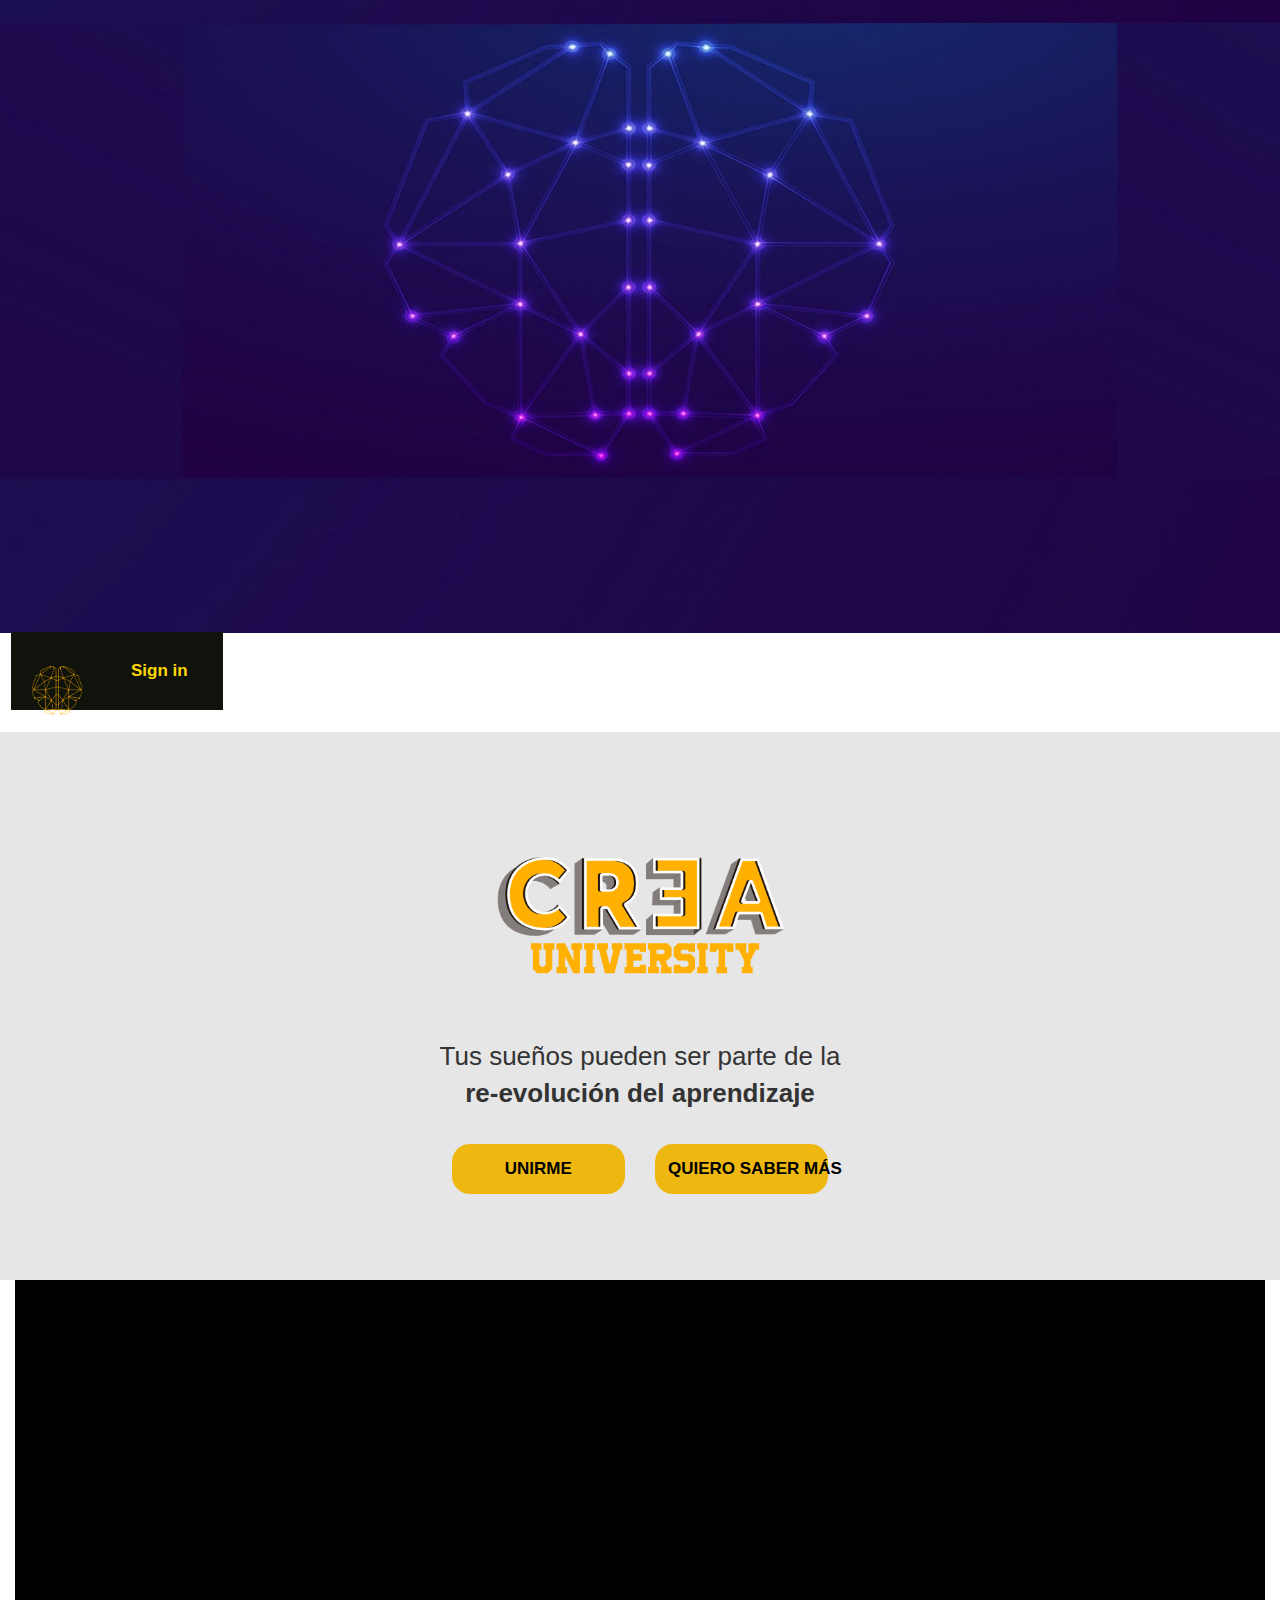
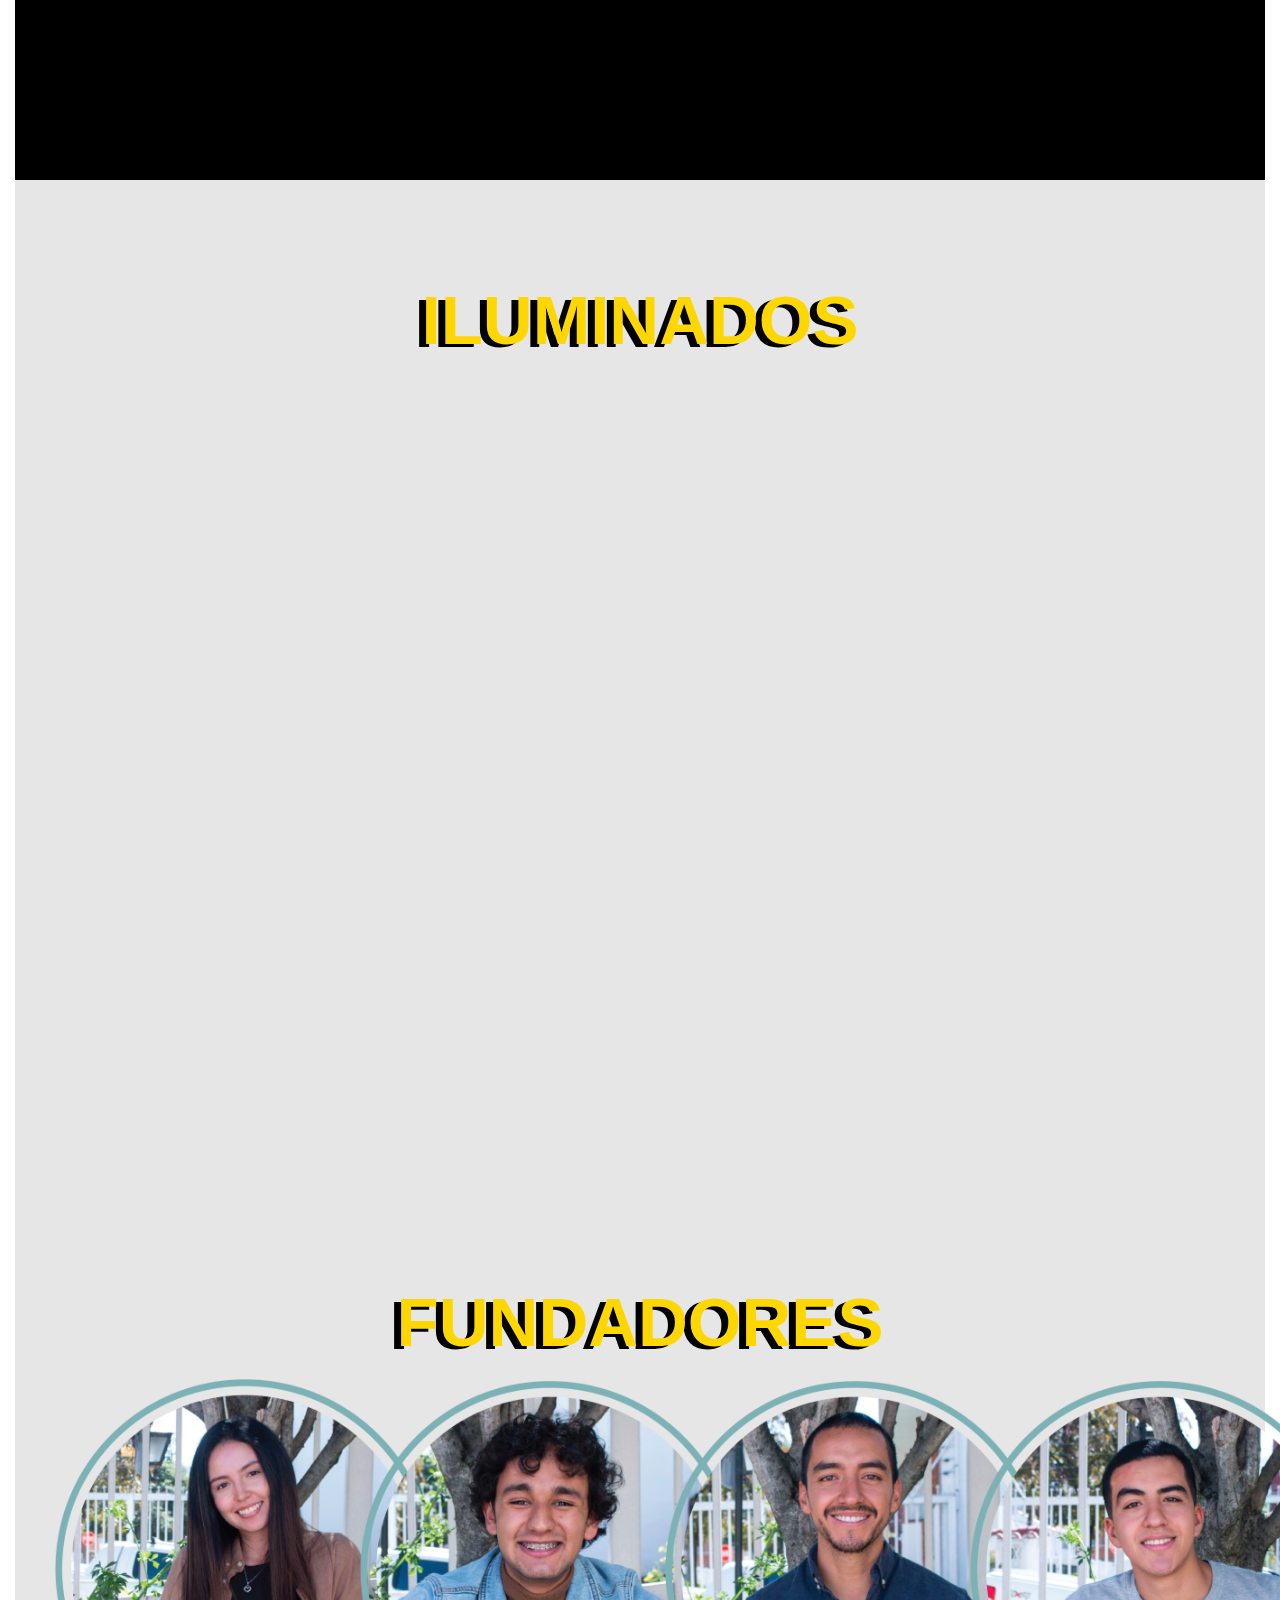
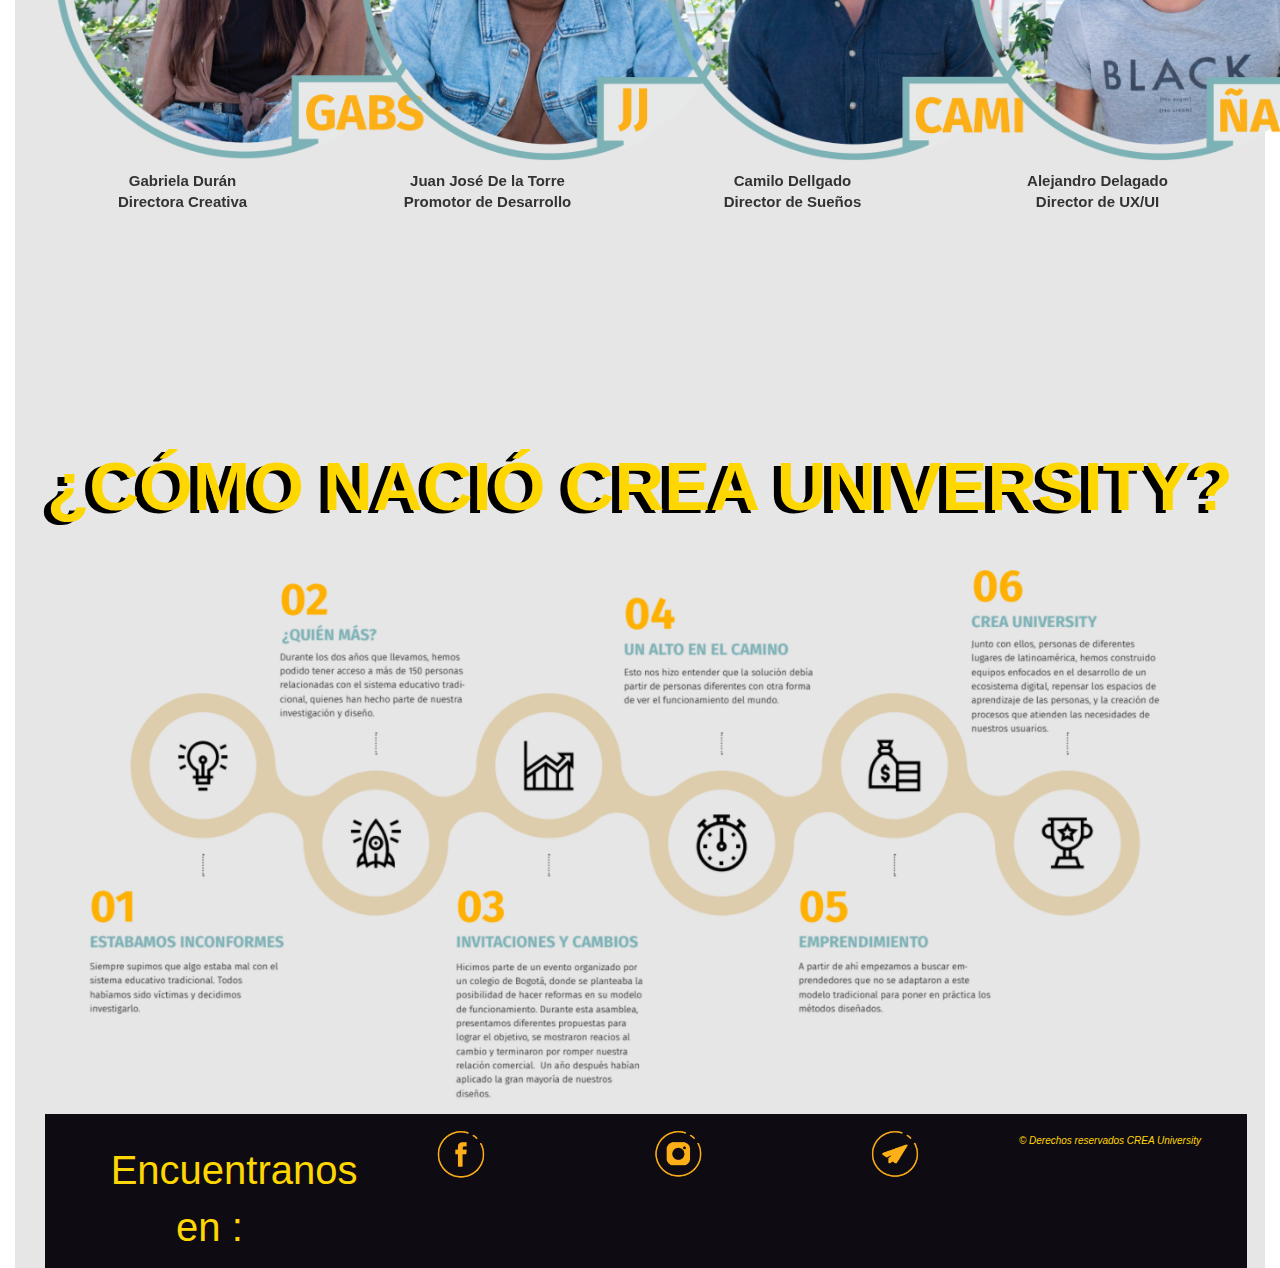
==== contenido.html @ 9bfd2ac8 "trabajando responsive" ====
<!doctype html>
<html lang="en">
  <head>
    <!-- Required meta tags -->
    <meta charset="utf-8">
    <meta name="viewport" content="width=device-width, initial-scale=1">

    <!-- Bootstrap CSS -->
    <meta charset="UTF-8">
    <meta name="viewport" content="width=device-width, initial-scale=1.0">
    <link rel="stylesheet" href="css/style.css">
    <link rel="stylesheet" href="https://maxcdn.bootstrapcdn.com/bootstrap/4.0.0/css/bootstrap.min.css" integrity="sha384-Gn5384xqQ1aoWXA+058RXPxPg6fy4IWvTNh0E263XmFcJlSAwiGgFAW/dAiS6JXm" crossorigin="anonymous"/>
    <link href="https://maxcdn.bootstrapcdn.com/bootstrap/3.3.6/css/bootstrap.min.css" rel="stylesheet" type="text/css" />
    <script src="https://maxcdn.bootstrapcdn.com/bootstrap/3.3.6/js/bootstrap.min.js"></script>
    <link href="https://cdn.jsdelivr.net/npm/bootstrap@5.0.0-beta3/dist/css/bootstrap.min.css" rel="stylesheet" integrity="sha384-eOJMYsd53ii+scO/bJGFsiCZc+5NDVN2yr8+0RDqr0Ql0h+rP48ckxlpbzKgwra6" crossorigin="anonymous">
    <link href="https://unpkg.com/aos@2.3.1/dist/aos.css" rel="stylesheet">
    <title>CREA UNIVERSITY</title>
  </head>
  <body>
  <div class="container-fluid"><!--SE USA CONTAINER.FLUID PARA QUE SE ADPATE -->
      <div class="row">
        
        <img src="./img/cerebrin-morado.jfif" alt="" class="cerebro-morado">
     

<nav id="header" class="navbar navbar-expand-lg  sticky-top">
  <div class="container-fluid position-container__black" style="margin-bottom: -2%;
  margin-top: -7px;">
    <a class="navbar-brand" href="#">
      <img src="./img/cerebro-dorado.png" 
      width="60px" alt="Crea logo">
    </a>
    <button class="navbar-toggler" type="button" data-toggle="collapse" data-target="#navbar" aria-controls="navbarSupportedContent" aria-expanded="false" aria-label="Toggle navigation">
      <span class="navbar-toggler-icon"></span>
    </button>

    <div class="collapse navbar-collapse" id="navbar">
      <ul class="navbar-nav ml-auto">
        <li class="nav-item">
          <a class="nav-link sign_in" href="index.html">Sign in</a>
        </li>
      </ul>
    </div>
  </div>
</nav>

      <div class="container-fluid" style="background: rgb(230,230,230); height: 548px;">
       <div class="col-md-12 ">
        <img src="./img/crea-university.png" class="mx-auto d-block" style="width: 300px;
        padding-top: 116px;
        padding-bottom: 45px;" >
        <div class="col-md-12">
        <p style="text-align: center;
        font-size: 26px;
        margin-bottom: 32px;">Tus sueños pueden ser parte de la <br> <span style="font-weight: bold;">re-evolución del aprendizaje</span></p>

        <div class="row text-center">
          <div class="offset-md-4 col-md-2 col-12">
            <button type="button" class="btn btn-yellow " style="width: 100%;
            height: 50px;
            font-size: 17px;
            border-radius: 18px;" > <b>UNIRME</b> </button>
          </div>
          <div class="col-md-2 col-12">
            <button type="button" class="btn btn-yellow " style="width: 100%;
            height: 50px;
            font-size: 17px;
            border-radius: 18px;" > <b> QUIERO SABER MÁS</b> </button>
          </div>
        </div>
        </div>
      </div>
    </div>


    <div class="container-fluid">
      <div class="parallax"></div>
      </div>
    </div>

    <div 
     class="container-fluid" style="background: rgb(230,230,230); height: 1000px;">
      <div class="col-md-12 ">
      <h1 class="text-center titulo-iluminados">ILUMINADOS</h1>
      <div class="row">
        <div data-aos="fade-right" data-aos-duration="1500" class="col-md-6 col-12">
        <p style="font-size: 27px;
        margin-top: 109px;
        margin-left: 147px;
        margin-bottom: 109px;">Los usuarios de Crea University son 
          personas que han sido excluidas,
          expuestas o han estado inconformes por 
          el sistema educativo tradicional. Pese a 
          estas experiencias, nuestros LUMINADOS 
          sueñan con crear su propia empresa por 
          motivos que van más allá de 
          simplemente hacer dinero. Ellos tienen 
          una gran iniciativa de generar impacto y 
          ayudar a las personas mientras 
          evolucionan y se convierten en la mejor 
          versión de sí mismos. </p>
       
          <button type="button" class="btn btn-blue"> <b> ¿Eres un iluminado?</b> </button>
        </div>
     
        <div data-aos="fade-left" data-aos-duration="1500" class="col-md-6 col-12">
        <img src="img/ILUMINADOS.png" style="width: 102%;">
        </div>
      </div>
      
     </div>
   </div>

   <div class="container-fluid fondo-fundadores">
    <div class="col-md-12 ">
    <h1 class="text-center titulo-fundadores">FUNDADORES</h1>
    <div class="row">
      <div class="col-md-3 col-12">
        <img src="./img/gabs.png" style="width: 400px;" >
        <br>
        <p class="text-center " style="font-size: 15px;
        font-weight: bold;">Gabriela Durán <br> Directora Creativa</p>
      </div>
   
      <div class="col-md-3 col-12">
        <img src="./img/jj.png" style="width: 400px;" >
        <p class="text-center " style="font-size: 15px;
        font-weight: bold;">Juan José De la Torre <br> Promotor de Desarrollo</p>
      </div>

      <div class="col-md-3 col-12">
        <img src="./img/camilo.png" style="width: 400px;" >
        <p class="text-center " style="font-size: 15px;
        font-weight: bold;">Camilo Dellgado <br>Director de Sueños</p>
      </div>

      <div class="col-md-3 col-12">
        <img src="./img/ñaño.png" style="width: 400px;" >
        <p class="text-center " style="font-size: 15px;
        font-weight: bold;">Alejandro Delagado <br> Director de UX/UI</p>
      </div>
    </div>
    
   </div>
 </div>

 <div class="container-fluid fondo-comonacio">
  <div class="col-md-12 ">
  <h1 class="text-center titulo-fundadores">¿CÓMO NACIÓ CREA UNIVERSITY?</h1>
  <div class="row">
    <div class="col-md-12 col-12">
      <img src="./img/comonacio.PNG" style="width: 96%;" >
    </div>
 </div>

<footer id="part2" class="pb-4 pt-4">
  <div class="container">
    <div class="row text-center">
      <div class="col-12 col-lg">
        <p id="txt1"> Encuentranos en :</p>
      </div>
      <div class="col-12 col-lg">
        <a href="https://www.facebook.com/crealatam"> <img src="img/FACEBOOK.png" alt="" width="50px"></a>
      </div>
      <div class="col-12 col-lg">
        <a href="https://www.instagram.com/creauniversity/"><img src="img/INSTAGRAM.png" alt="" width="50px"></a>
      </div>
      <div class="col-12 col-lg">
        <a href=""> <img src="img/TELEGRAM.png" alt="" width="50px"> 
      </div>
      <div class="col-12 col-lg">
        <i id="txt2">© Derechos reservados CREA University</i>
      </div>
    </div>
  </div>
</footer>
</div>




    <!-- Optional JavaScript; choose one of the two! -->

    <!-- Option 1: Bootstrap Bundle with Popper -->
    <script src="https://cdn.jsdelivr.net/npm/bootstrap@5.0.0-beta3/dist/js/bootstrap.bundle.min.js" integrity="sha384-JEW9xMcG8R+pH31jmWH6WWP0WintQrMb4s7ZOdauHnUtxwoG2vI5DkLtS3qm9Ekf" crossorigin="anonymous"></script>
    <script src="https://unpkg.com/aos@2.3.1/dist/aos.js"></script>
    <!-- Option 2: Separate Popper and Bootstrap JS -->
    <!--
    <script src="https://code.jquery.com/jquery.min.js"></script>
    <script src="https://cdn.jsdelivr.net/npm/@popperjs/core@2.9.1/dist/umd/popper.min.js" integrity="sha384-SR1sx49pcuLnqZUnnPwx6FCym0wLsk5JZuNx2bPPENzswTNFaQU1RDvt3wT4gWFG" crossorigin="anonymous"></script>
    <script src="https://cdn.jsdelivr.net/npm/bootstrap@5.0.0-beta3/dist/js/bootstrap.min.js" integrity="sha384-j0CNLUeiqtyaRmlzUHCPZ+Gy5fQu0dQ6eZ/xAww941Ai1SxSY+0EQqNXNE6DZiVc" crossorigin="anonymous"></script>
    -->
  </body>
  <script>
    AOS.init();
  </script>
</html>
---- css/style.css ----
*{
	margin: 0;
	padding: 0;
	-webkit-box-sizing: border-box;
	-moz-box-sizing: border-box;
	box-sizing: border-box;
	font-family: 'Fira Sans', sans-serif;
}


header{
	width: 100%;
	

}

.navegacion{
    text-align: right;
    width: 79%;
	background: #97C1C4;
	position:fixed;
	z-index: 4;
	opacity: 1;
	margin-top: -16px;
}

.navegacion ul{
    list-style: none;
	right: 5%;
	position: relative;
	top: -15px;

}
.navegacion h1{
    list-style: none;
	right: 60%;
	position: relative;
	top: 5px;
    
}
.navegacion img{
	list-style: none;
	position: relative;
    padding-top: 22px;
	float: left;
	padding-left: 5%;
	padding-top: 37px;
}

.menu > li{

    display: inline-block;

}
.menu > h1{

    display: inline-block;

}
.menu > img{

    display: inline-block;

}

.menu > li > a{
	display: block;
    padding: 15px 20px;
    font-size: 15px;
	color: #5D5C5C;
	font-family: 'Open sans';
	text-decoration: none;
}

.menu li a:hover{
	color: #CE7D35;
	transition: all .3s;
}

/* Submenu

.submenu{
	position: absolute;
	background: #333333;
	width: 120%;
	visibility: hidden;
	opacity: 0;
	transition: opacity 1.5s;
}

.submenu li a{
	display: block;
	padding: 15px;
	color: #fff;
	font-family: 'Open sans';
	text-decoration: none;
}

.menu li:hover .submenu{
	visibility: visible;
	opacity: 1;
}
*/
.fondo_blanco{
	background: #fff;
}
.row1{
	   padding-left: 509px;
        position: absolute;
        z-index: 1;
}

.titulo1{
   font-size: 93px;
   color: #efb810;
   padding-top: 53px
}
.titulo2{
	font-size: 19px;
    color: #efb810
}
.row2{
	float: left;
}
.btn-yellow {
	background: #efb810 !important;
	color: #000;
	font-weight: bold !important;
	margin: 0 auto !important;
  }
  
  .btn-yellow:hover {
	background-color: #fff !important;
  }
  .parallax {
	/* The image used */
	background-color: #000;
  
	/* Set a specific height */
	min-height: 500px; 
  
	/* Create the parallax scrolling effect */
	background-attachment: fixed;
	background-position: center;
	background-repeat: no-repeat;
	background-size: cover;
  }
  .btn-blue {
	background-color: rgb(124,177,182) !important;
	color: #fff !important;
	font-weight: bold !important;
	margin-left: 135px  !important;
	width: 50%;
	height: 10%;
	font-size: 29px !important;
	border-radius: 5px !important;

  }
  .titulo-iluminados{
	color: #FFD700;
	text-shadow: -7px 3px #000;
	font-size: 69px;
	padding-top: 83px;
	font-weight: bold;
  }
  .titulo-fundadores{
	color: #FFD700;
	text-shadow: -7px 3px #000;
	font-size: 69px;
	padding-top: 83px;
	font-weight: bold;
}
.fondo-fundadores{
	background: rgb(230,230,230);
	height: 766px;
}
.fondo-comonacio{
	background: rgb(230,230,230);
	height: auto;
}
  @media screen and (min-height: 0px) and (max-width: 800px) {/*NUESTROS MEADIA QUERIES PARA PANTALLAS DELCELULAR */

	.titulo-fundadores{
		padding-top: 363px;
        color: #FFD700; 
		text-shadow: 1px 2px #999;
		font-size: 40px;
	}
	.fondo-fundadores{
		background: rgb(230,230,230);
		 height: 2000px;
	}   
	.position-cerebro__dorado {
		position: relative;
		bottom: 5px;
		right: 149px;
	}
}/*FIN RESPONSIVE*/

#txt1 {
    color: #FFD700;
    position: relative;
    top: 13px;
    left: 8%;
    width: 80%;
	font-size: 40px;
}
#part2 {
    width: 101%;
	background-color: rgb(15,11,19) !important;
	position: relative;
	top: 492%;
	bottom: 127%;
	height: auto;
}
.cerebro-morado{
	width: 100%;
    height: 633px;
	max-height: 800px;
}
.position-cerebro__dorado{
	position: relative;
    bottom: 5px;
}
#txt2 {
    color: #FFD700;
    position: relative;
	font-size: 10px;
}
.position-container__black{
	background-color: rgb(15, 19, 11); margin-top: -1px;
	padding: 14px;
}
.sign_in{
	color: #FFD700;
    font-size: 17px;
    font-weight: bold;
}
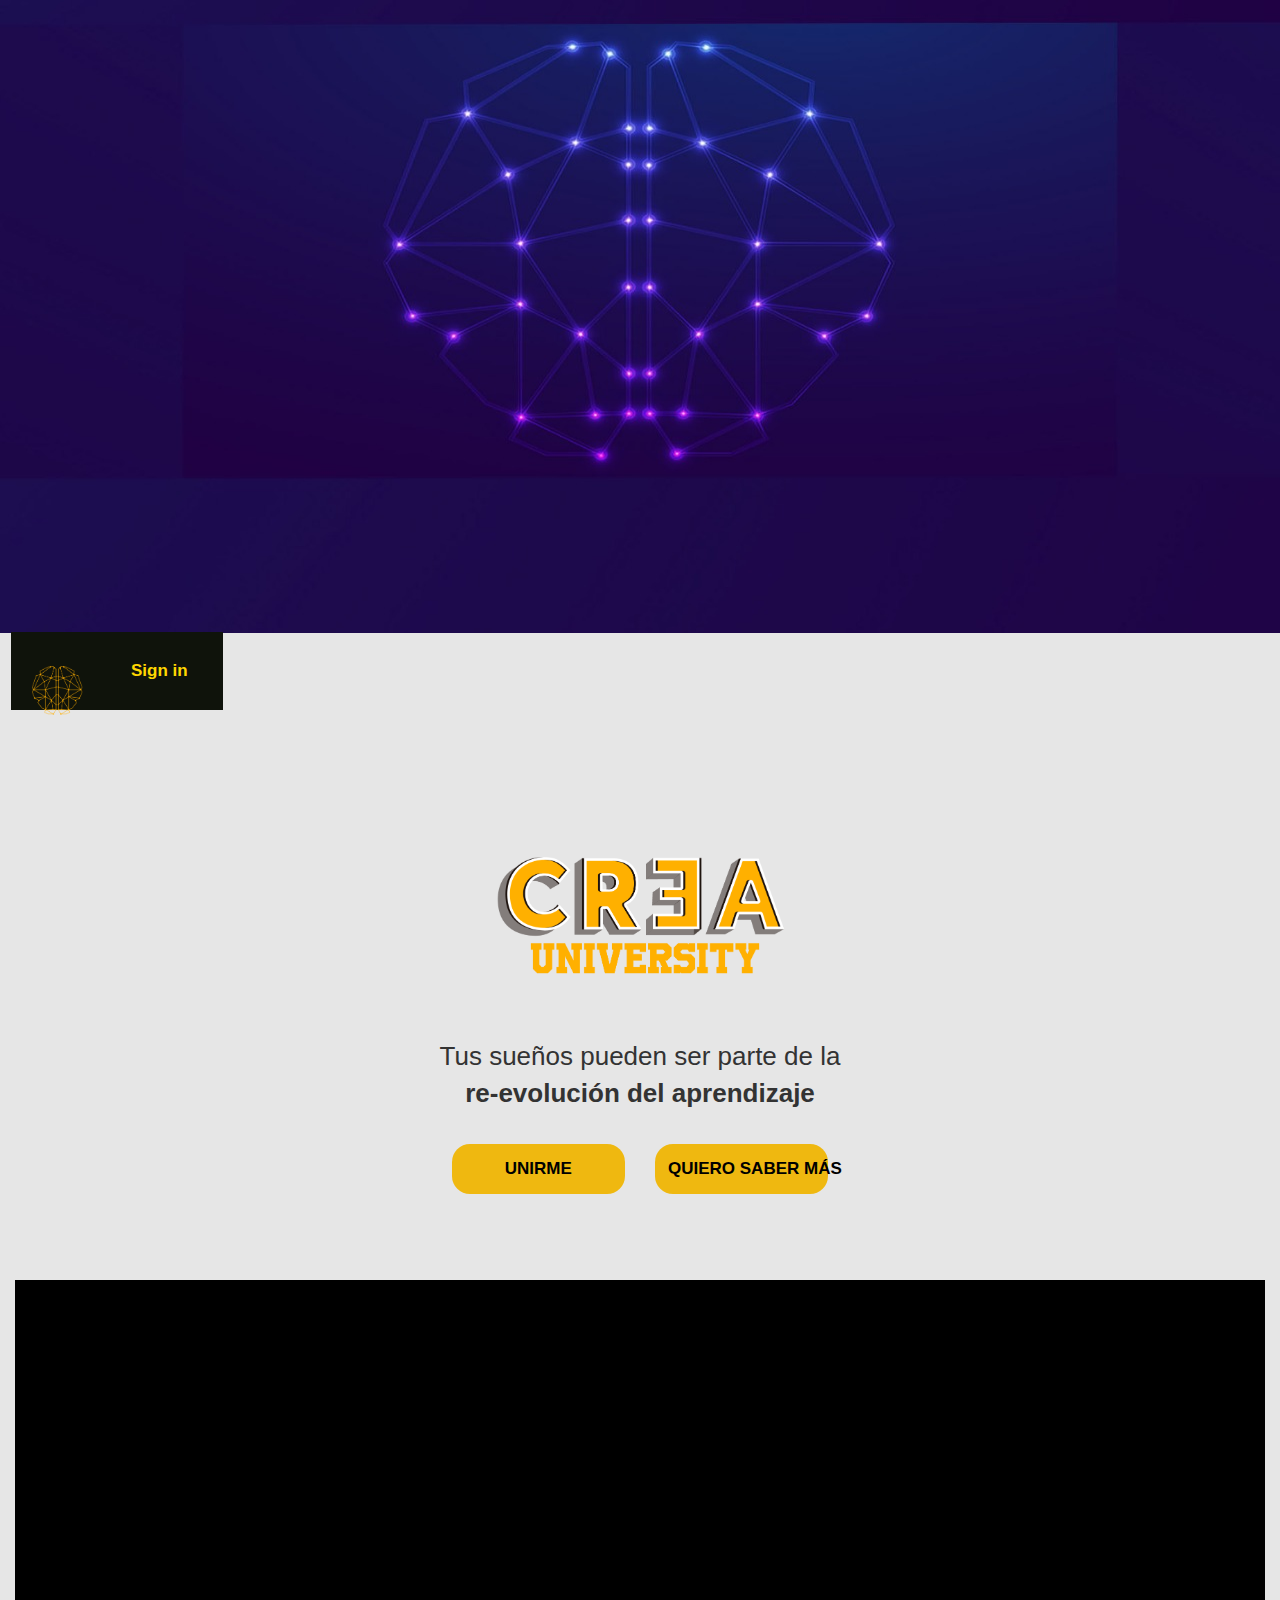
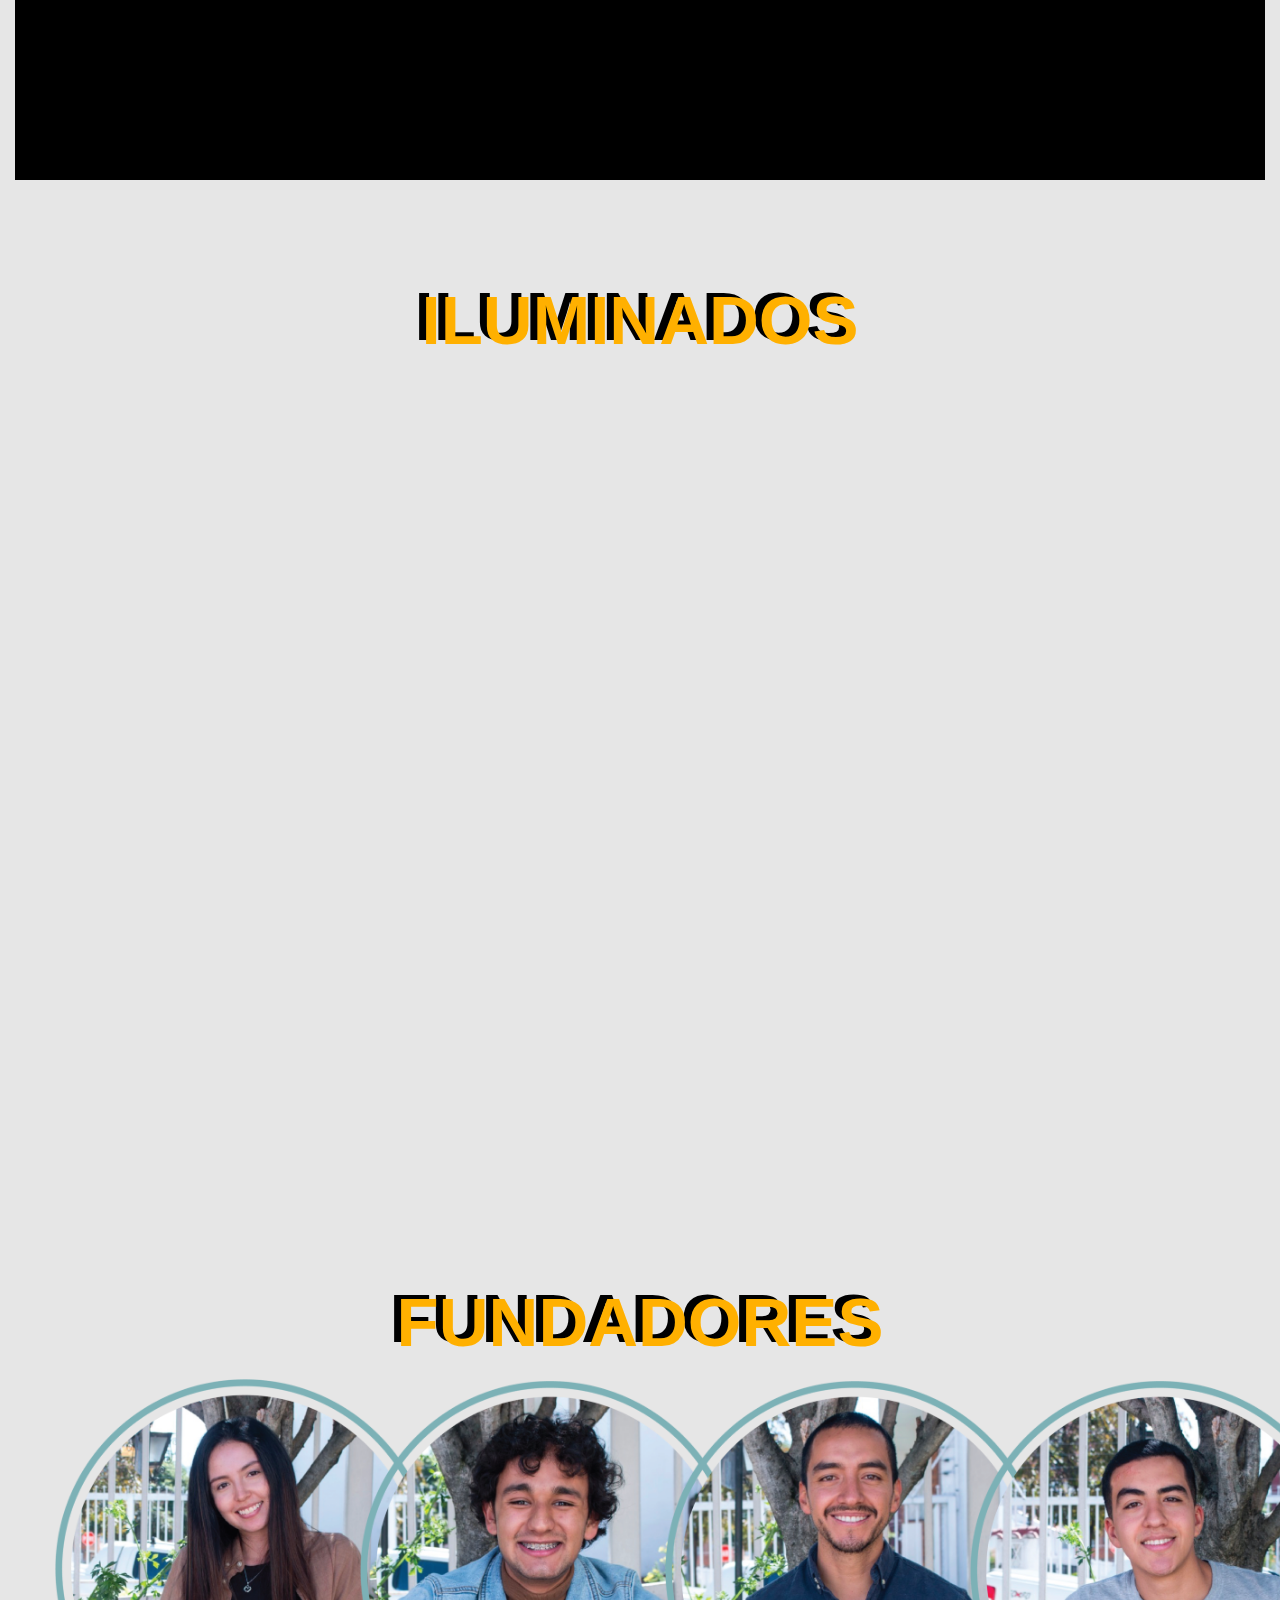
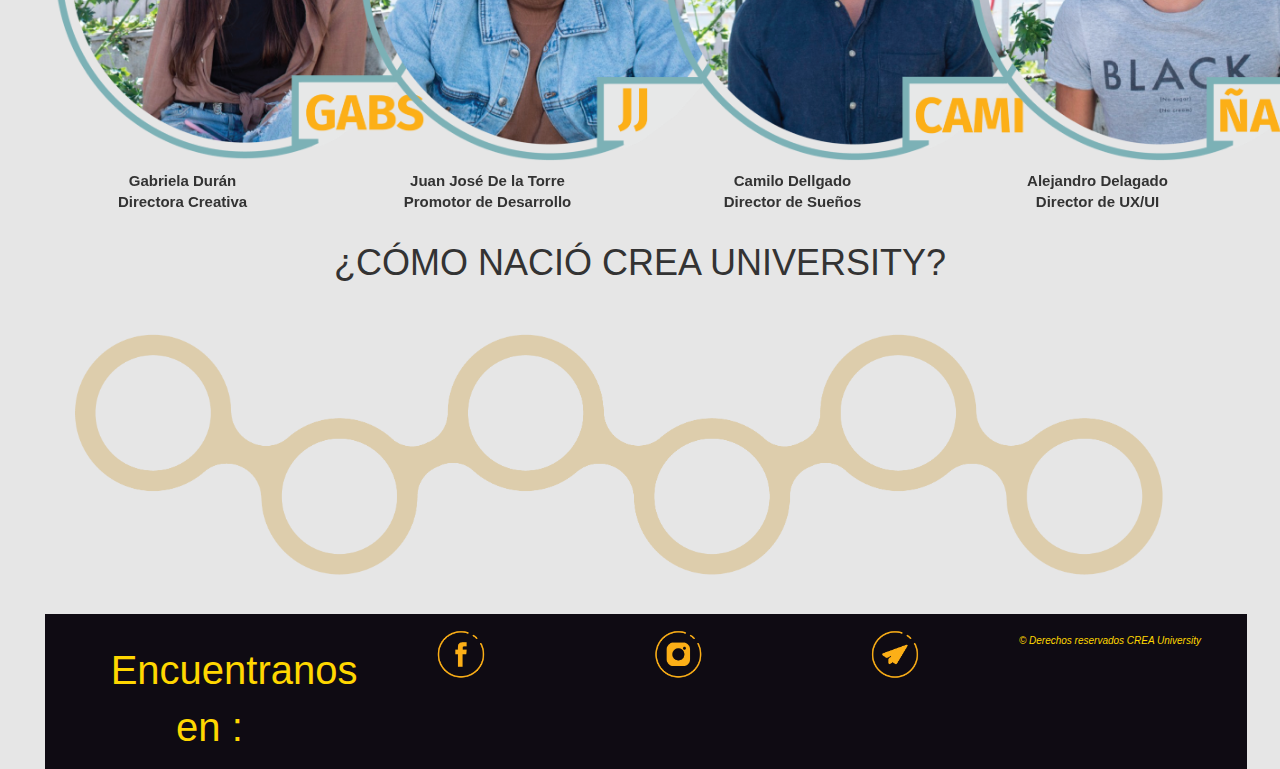
==== commit 12039a4f: "ready pa la fuxion 🔥🔥" ====
--- a/contenido.html
+++ b/contenido.html
@@ -78,20 +78,18 @@
       </div>
     </div>
 
+    <section  style="background: rgb(230,230,230); height: 1000px;">
     <div 
-     class="container-fluid" style="background: rgb(230,230,230); height: 1000px;">
+     class="container-fluid">
       <div class="col-md-12 ">
       <h1 class="text-center titulo-iluminados">ILUMINADOS</h1>
       <div class="row">
         <div data-aos="fade-right" data-aos-duration="1500" class="col-md-6 col-12">
-        <p style="font-size: 27px;
-        margin-top: 109px;
-        margin-left: 147px;
-        margin-bottom: 109px;">Los usuarios de Crea University son 
+        <p class="text-iluminados">Los usuarios de Crea University son 
           personas que han sido excluidas,
           expuestas o han estado inconformes por 
           el sistema educativo tradicional. Pese a 
-          estas experiencias, nuestros LUMINADOS 
+          estas experiencias, nuestros ILUMINADOS 
           sueñan con crear su propia empresa por 
           motivos que van más allá de 
           simplemente hacer dinero. Ellos tienen 
@@ -104,14 +102,16 @@
         </div>
      
         <div data-aos="fade-left" data-aos-duration="1500" class="col-md-6 col-12">
-        <img src="img/ILUMINADOS.png" style="width: 102%;">
+        <img src="img/ILUMINADOS.png" style="width: 102%;
+        padding-top: 62px;">
         </div>
       </div>
-      
      </div>
    </div>
+  </section>
 
-   <div class="container-fluid fondo-fundadores">
+   <section id="#fondo-fundadores">
+   <div class="container-fluid">
     <div class="col-md-12 ">
     <h1 class="text-center titulo-fundadores">FUNDADORES</h1>
     <div class="row">
@@ -143,13 +143,14 @@
     
    </div>
  </div>
+</section>
 
  <div class="container-fluid fondo-comonacio">
   <div class="col-md-12 ">
-  <h1 class="text-center titulo-fundadores">¿CÓMO NACIÓ CREA UNIVERSITY?</h1>
+  <h1 class="text-center titulo-comonacio">¿CÓMO NACIÓ CREA UNIVERSITY?</h1>
   <div class="row">
     <div class="col-md-12 col-12">
-      <img src="./img/comonacio.PNG" style="width: 96%;" >
+      <img src="./img/lineatiempo.png" style="width: 96%;" >
     </div>
  </div>
 
--- a/css/style.css
+++ b/css/style.css
@@ -5,6 +5,9 @@
 	-moz-box-sizing: border-box;
 	box-sizing: border-box;
 	font-family: 'Fira Sans', sans-serif;
+}
+body{
+	background: rgb(230,230,230) !important;
 }
 
 
@@ -154,47 +157,69 @@
 	height: 10%;
 	font-size: 29px !important;
 	border-radius: 5px !important;
-
   }
   .titulo-iluminados{
-	color: #FFD700;
-	text-shadow: -7px 3px #000;
+	color: rgb(255,176,0) !important;
+	text-shadow: -7px -4px #000;
 	font-size: 69px;
 	padding-top: 83px;
 	font-weight: bold;
   }
   .titulo-fundadores{
-	color: #FFD700;
-	text-shadow: -7px 3px #000;
+	color: rgb(255,176,0) !important;
+	text-shadow: -7px -4px #000;
 	font-size: 69px;
 	padding-top: 83px;
 	font-weight: bold;
 }
-.fondo-fundadores{
-	background: rgb(230,230,230);
-	height: 766px;
-}
+
 .fondo-comonacio{
 	background: rgb(230,230,230);
 	height: auto;
 }
   @media screen and (min-height: 0px) and (max-width: 800px) {/*NUESTROS MEADIA QUERIES PARA PANTALLAS DELCELULAR */
 
-	.titulo-fundadores{
-		padding-top: 363px;
-        color: #FFD700; 
-		text-shadow: 1px 2px #999;
-		font-size: 40px;
-	}
-	.fondo-fundadores{
-		background: rgb(230,230,230);
-		 height: 2000px;
-	}   
+	.titulo-iluminados{
+		color: rgb(255,176,0) !important;
+		text-shadow: -7px -4px #000;
+		font-size: 59px;
+		padding-top: 83px;
+		font-weight: bold;
+	  }
+	  .titulo-fundadores{
+		color: rgb(255,176,0) !important;
+		text-shadow: -7px -4px #000;
+		font-size: 58px;
+		padding-top: 372px;
+		font-weight: bold;
+	}
+	.titulo-comonacio{
+		color: rgb(255,176,0) !important;
+		text-shadow: -7px -4px #000;
+		font-size: 58px;
+		font-weight: bold;
+	}
+
 	.position-cerebro__dorado {
 		position: relative;
 		bottom: 5px;
 		right: 149px;
 	}
+	.text-iluminados{
+		margin: 0px 0px 0px 0px !important;
+	}
+	.btn-blue {
+		background-color: rgb(124,177,182) !important;
+		color: #fff !important;
+		font-weight: bold !important;
+		margin-left: 9px !important;
+		width: 94%;
+		height: 10%;
+		font-size: 29px !important;
+		border-radius: 5px !important;
+		position: relative;
+		bottom: -17px;
+		}
 }/*FIN RESPONSIVE*/
 
 #txt1 {
@@ -236,5 +261,11 @@
     font-size: 17px;
     font-weight: bold;
 }
-
-
+.text-iluminados{
+	font-size: 27px;
+	margin-top: 109px;
+	margin-left: 147px;
+	margin-bottom: 109px;
+}
+
+
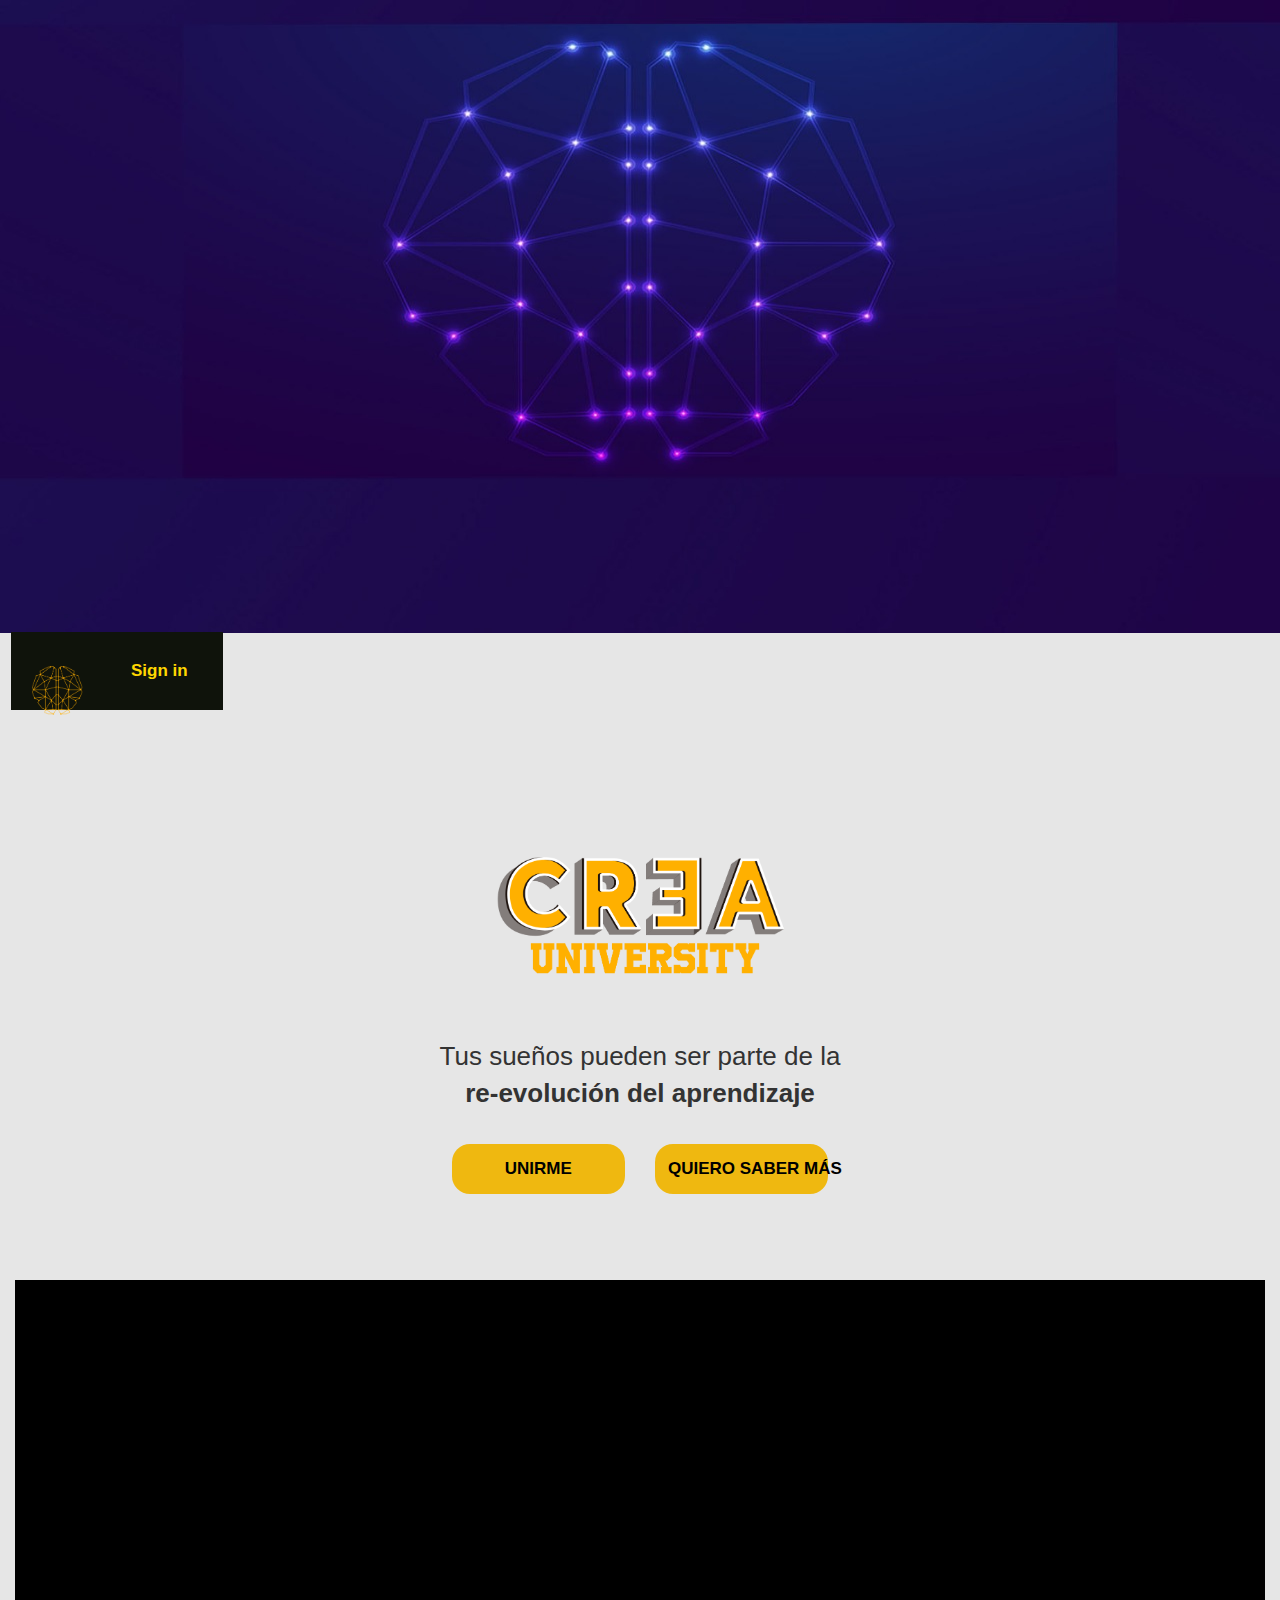
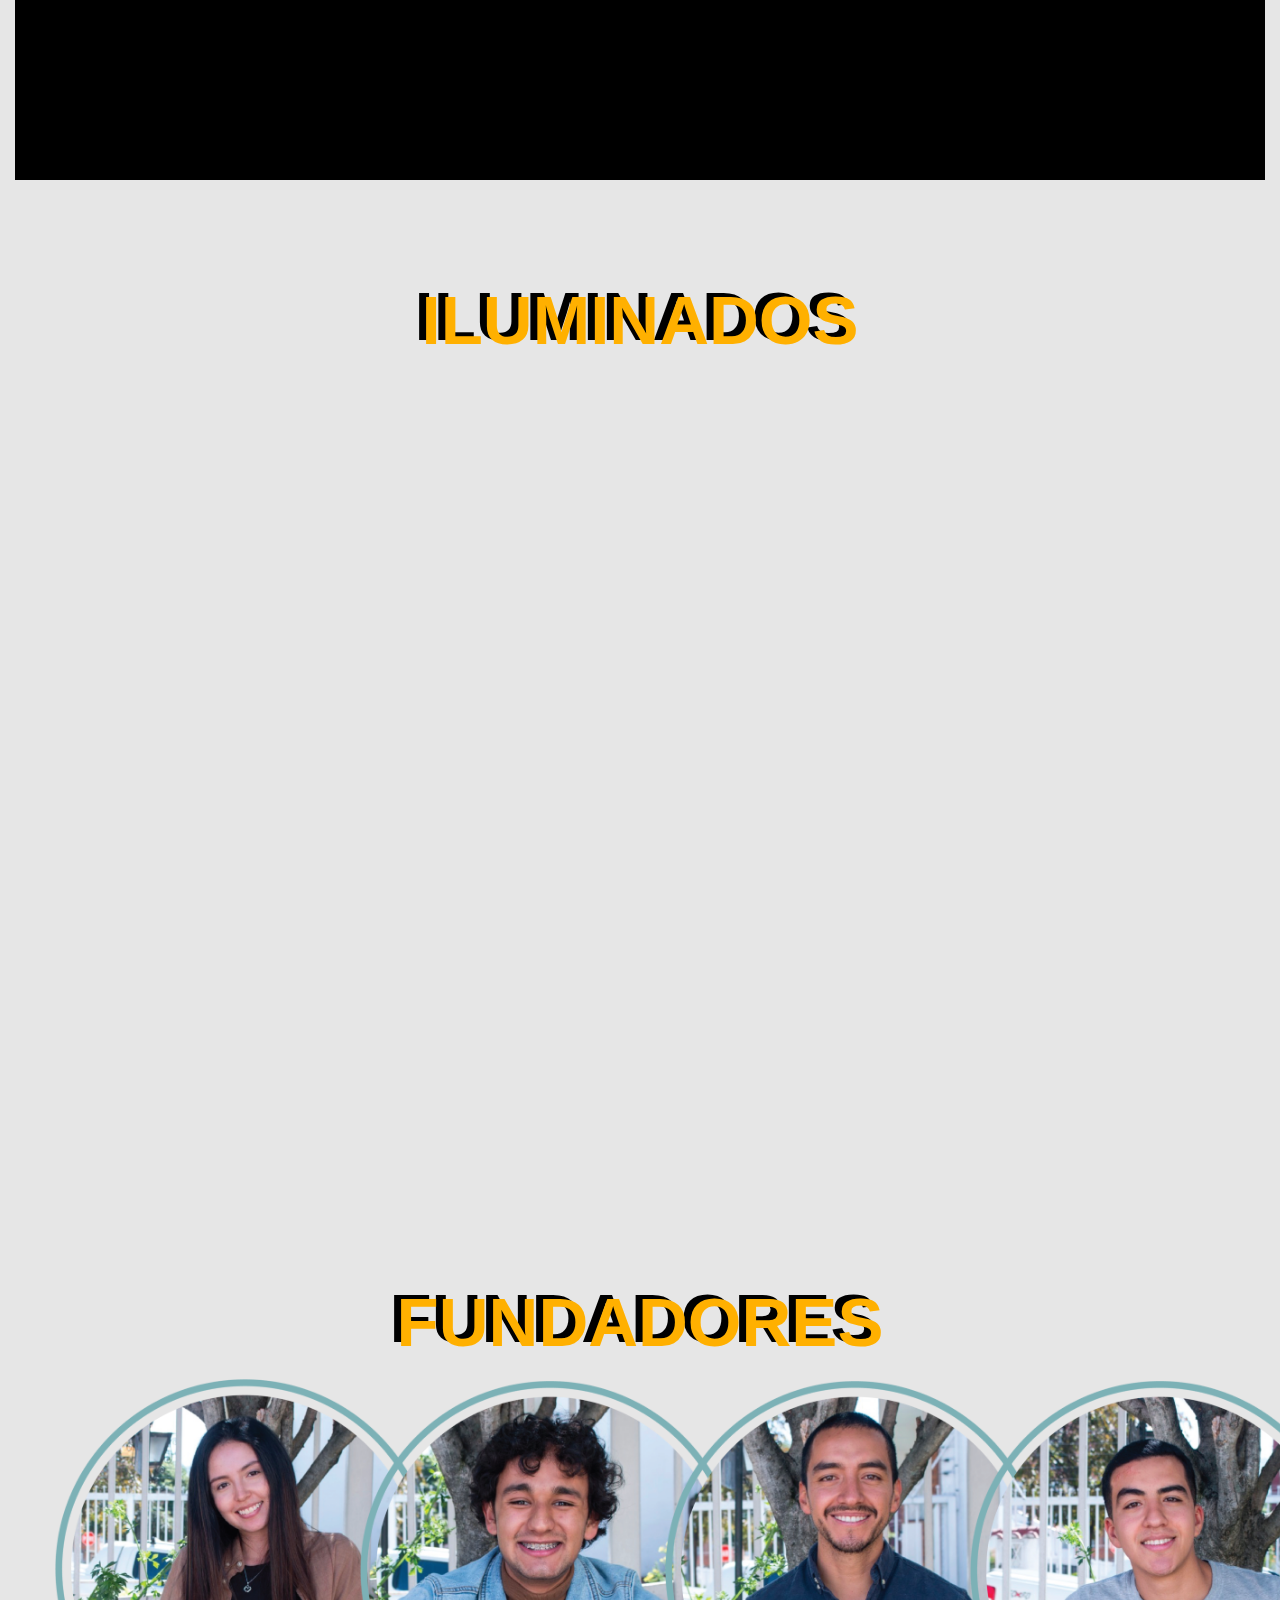
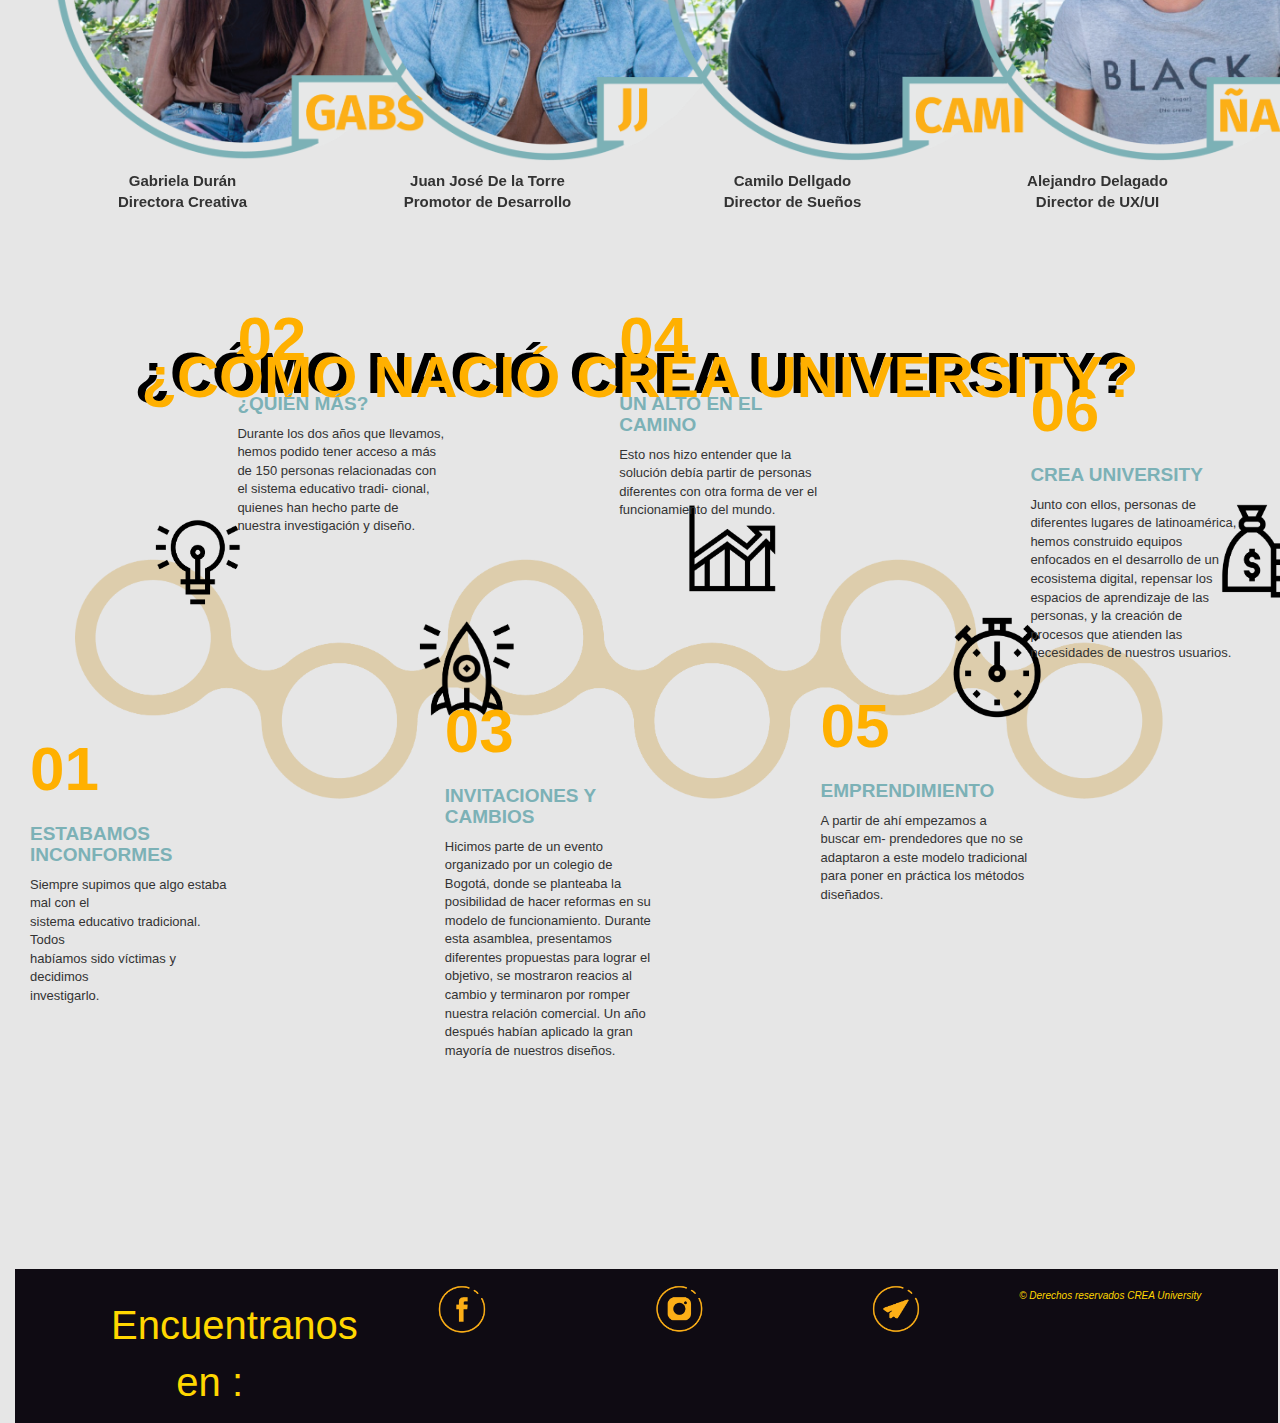
==== commit e7c1220f: "rompiendo ma'g linea de tiempo en construccion" ====
--- a/contenido.html
+++ b/contenido.html
@@ -145,14 +145,157 @@
  </div>
 </section>
 
- <div class="container-fluid fondo-comonacio">
+
+<section id="fondo-comonacio">
+ <div class="container-fluid ">
   <div class="col-md-12 ">
   <h1 class="text-center titulo-comonacio">¿CÓMO NACIÓ CREA UNIVERSITY?</h1>
-  <div class="row">
+  <div class="row" style="height: 752px;">
     <div class="col-md-12 col-12">
       <img src="./img/lineatiempo.png" style="width: 96%;" >
-    </div>
- </div>
+      
+      <img src="./img/tiempo/icono1.png" style="width: 114px;
+      position: relative;
+      bottom: 332px;
+      left: 92px;">
+    
+      
+      <img src="./img/tiempo/icono2.png" style="width: 114px;
+      position: relative;
+      bottom: 231px;
+      left: 251px;">
+
+      <img src="./img/tiempo/icono3.png" style="width: 114px;
+      position: relative;
+      bottom: 351px;
+      left: 395px;">
+
+      <img src="./img/tiempo/icono4.png" style="width: 114px;
+      position: relative;
+      bottom: 226px;
+      left: 542px;">
+
+      <img src="./img/tiempo/icono5.png" style="width: 114px;
+      position: relative;
+      bottom: 344px;
+      left: 694px;">
+      
+      <img src="./img/tiempo/icono6.png" style="width: 114px;
+      position: relative;
+      bottom: 229px;
+      left: 838px;">
+
+      </div>
+
+
+        <div style="border: 0px solid #000;
+        width: 17%;
+        position: relative;
+        bottom: 228px;">
+        <p style="color: rgb(255,176,0);
+        font-size: 62px;
+        font-weight: bold;">01</p>
+        <h5 style="color: rgb(124,177,182);
+        font-size: 19px;
+        font-weight: bold;">ESTABAMOS INCONFORMES</h5>
+        <p style="font-size: 13px;">Siempre supimos que algo estaba mal con el <br>
+          sistema educativo tradicional. Todos <br>
+          habíamos sido víctimas y decidimos <br>
+          investigarlo.</p>
+     </div>
+
+      <div style="border: 0px solid #000;
+      width: 17%;
+      position: relative;
+      bottom: 658px;">
+          <p style="color: rgb(255,176,0);
+          font-size: 62px;
+          font-weight: bold;">02</p>
+          <h5 style="color: rgb(124,177,182);
+          font-size: 19px;
+          font-weight: bold;">¿QUIÉN MÁS?</h5>
+          <p style="font-size: 13px;">Durante los dos años que llevamos, hemos
+            podido tener acceso a más de 150 personas
+            relacionadas con el sistema educativo tradi-
+            cional, quienes han hecho parte de nuestra
+            investigación y diseño.</p>
+      </div>
+
+      <div style="border: 0px solid #000;
+      width: 17%;
+      position: relative;
+      bottom: 266px;">
+          <p style="color: rgb(255,176,0);
+          font-size: 62px;
+          font-weight: bold;">03</p>
+          <h5 style="color: rgb(124,177,182);
+          font-size: 19px;
+          font-weight: bold;">INVITACIONES Y CAMBIOS</h5>
+          <p style="font-size: 13px;">Hicimos parte de un evento organizado por
+            un colegio de Bogotá, donde se planteaba la
+            posibilidad de hacer reformas en su modelo
+            de funcionamiento. Durante esta asamblea,
+            presentamos diferentes propuestas para
+            lograr el objetivo, se mostraron reacios al
+            cambio y terminaron por romper nuestra
+            relación comercial. Un año después habían
+            aplicado la gran mayoría de nuestros
+            diseños.</p>
+      </div>
+
+      <div style="border: 0px solid #000;
+      width: 17%;
+      position: relative;
+      bottom: 658px;
+      right: 33px;">
+          <p style="color: rgb(255,176,0);
+          font-size: 62px;
+          font-weight: bold;">04</p>
+          <h5 style="color: rgb(124,177,182);
+          font-size: 19px;
+          font-weight: bold;">UN ALTO EN EL CAMINO</h5>
+          <p style="font-size: 13px;">Esto nos hizo entender que la solución debía
+            partir de personas diferentes con otra forma
+            de ver el funcionamiento del mundo.</p>
+      </div>
+
+      <div style="border: 0px solid #000;
+      width: 17%;
+      position: relative;
+      bottom: 271px;
+      right: 39px;">
+          <p style="color: rgb(255,176,0);
+          font-size: 62px;
+          font-weight: bold;">05</p>
+          <h5 style="color: rgb(124,177,182);
+          font-size: 19px;
+          font-weight: bold;">EMPRENDIMIENTO</h5>
+          <p style="font-size: 13px;">A partir de ahí empezamos a buscar em-
+            prendedores que no se adaptaron a este
+            modelo tradicional para poner en práctica los
+            métodos diseñados.</p>
+      </div>
+
+      <div style="border: 0px solid #000;
+      width: 17%;
+      position: relative;
+      bottom: 970px;
+      left: 82%;">
+          <p style="color: rgb(255,176,0);
+          font-size: 62px;
+          font-weight: bold;">06</p>
+          <h5 style="color: rgb(124,177,182);
+          font-size: 19px;
+          font-weight: bold;">CREA UNIVERSITY</h5>
+          <p style="font-size: 13px;">Junto con ellos, personas de diferentes
+            lugares de latinoamérica, hemos construido
+            equipos enfocados en el desarrollo de un
+            ecosistema digital, repensar los espacios de
+            aprendizaje de las personas, y la creación de
+            procesos que atienden las necesidades de
+            nuestros usuarios.</p>
+      </div>
+    </section>
 
 <footer id="part2" class="pb-4 pt-4">
   <div class="container">
--- a/css/style.css
+++ b/css/style.css
@@ -173,10 +173,15 @@
 	font-weight: bold;
 }
 
-.fondo-comonacio{
-	background: rgb(230,230,230);
-	height: auto;
-}
+.titulo-comonacio{
+	color: rgb(255,176,0) !important;
+	text-shadow: -7px -4px #000;
+	font-size: 58px;
+	font-weight: bold;
+	padding-top: 102px;
+	padding-bottom: 98px;
+}
+
   @media screen and (min-height: 0px) and (max-width: 800px) {/*NUESTROS MEADIA QUERIES PARA PANTALLAS DELCELULAR */
 
 	.titulo-iluminados{
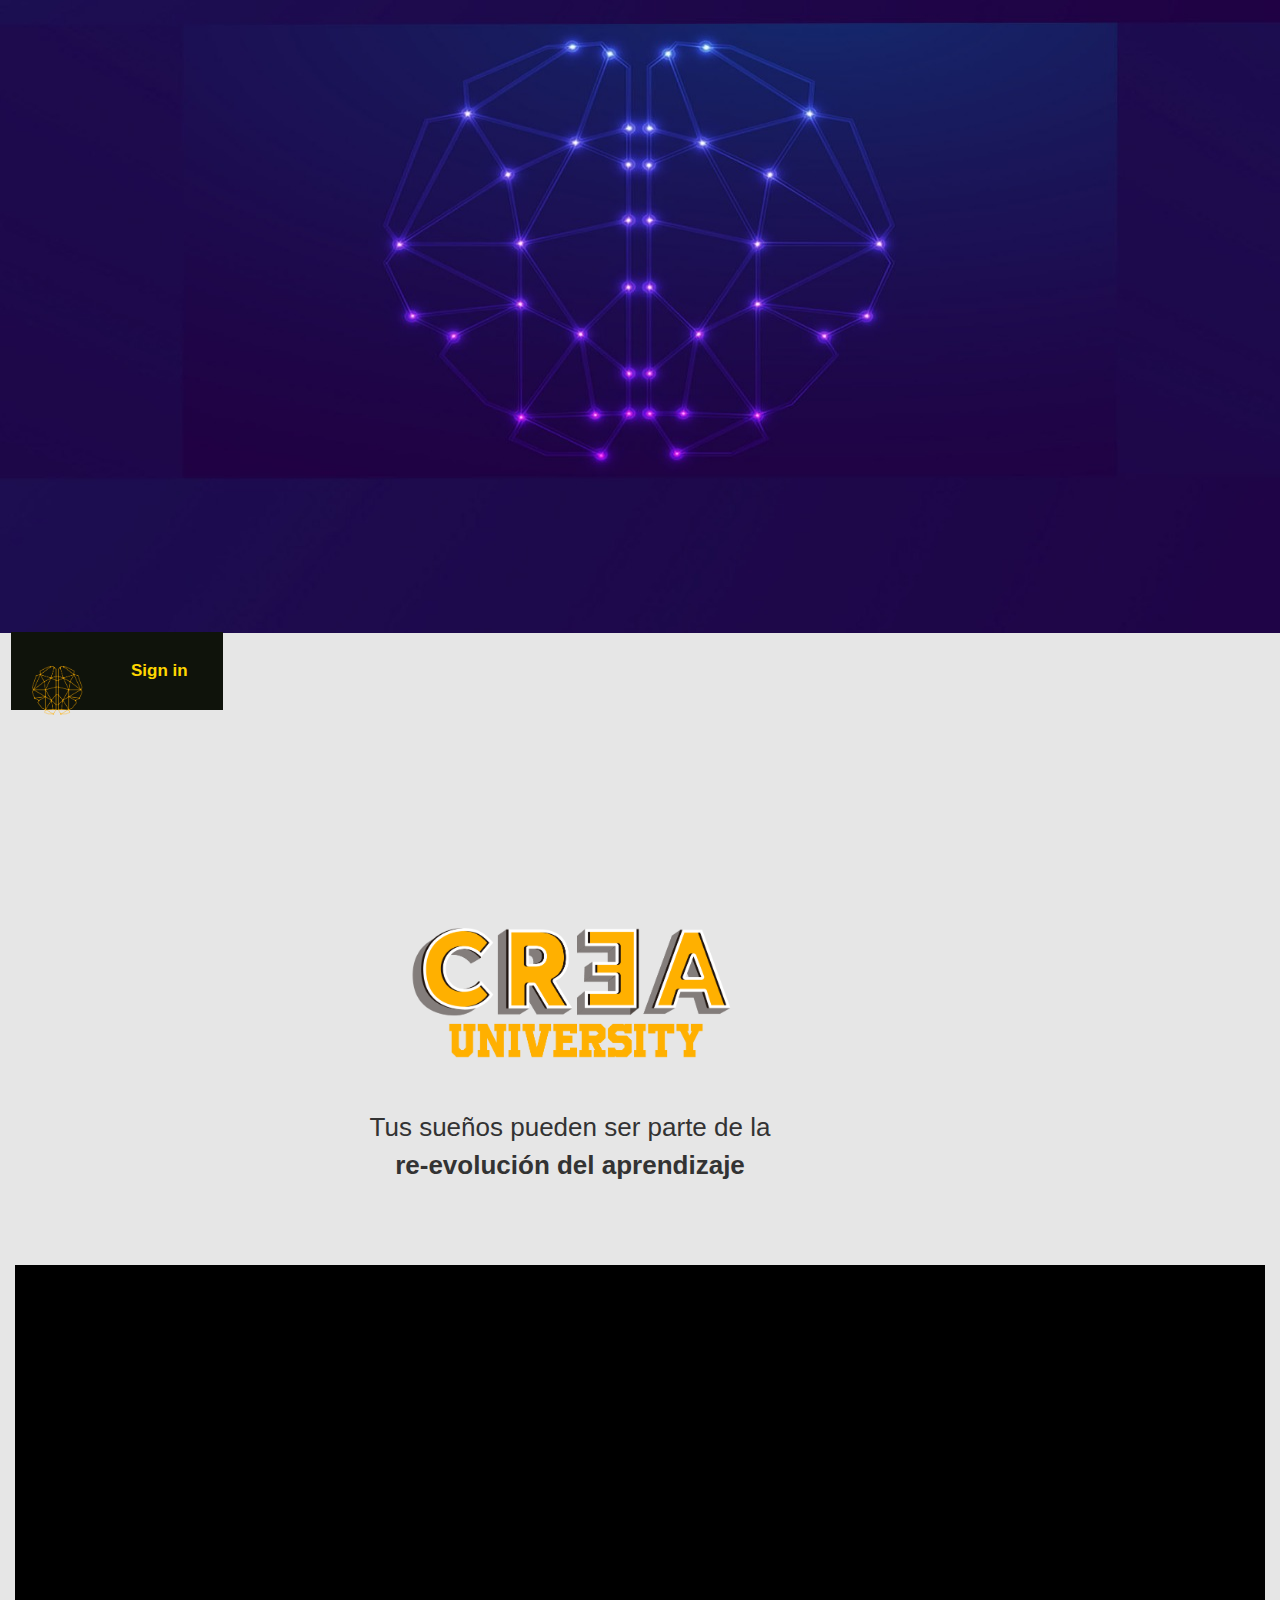
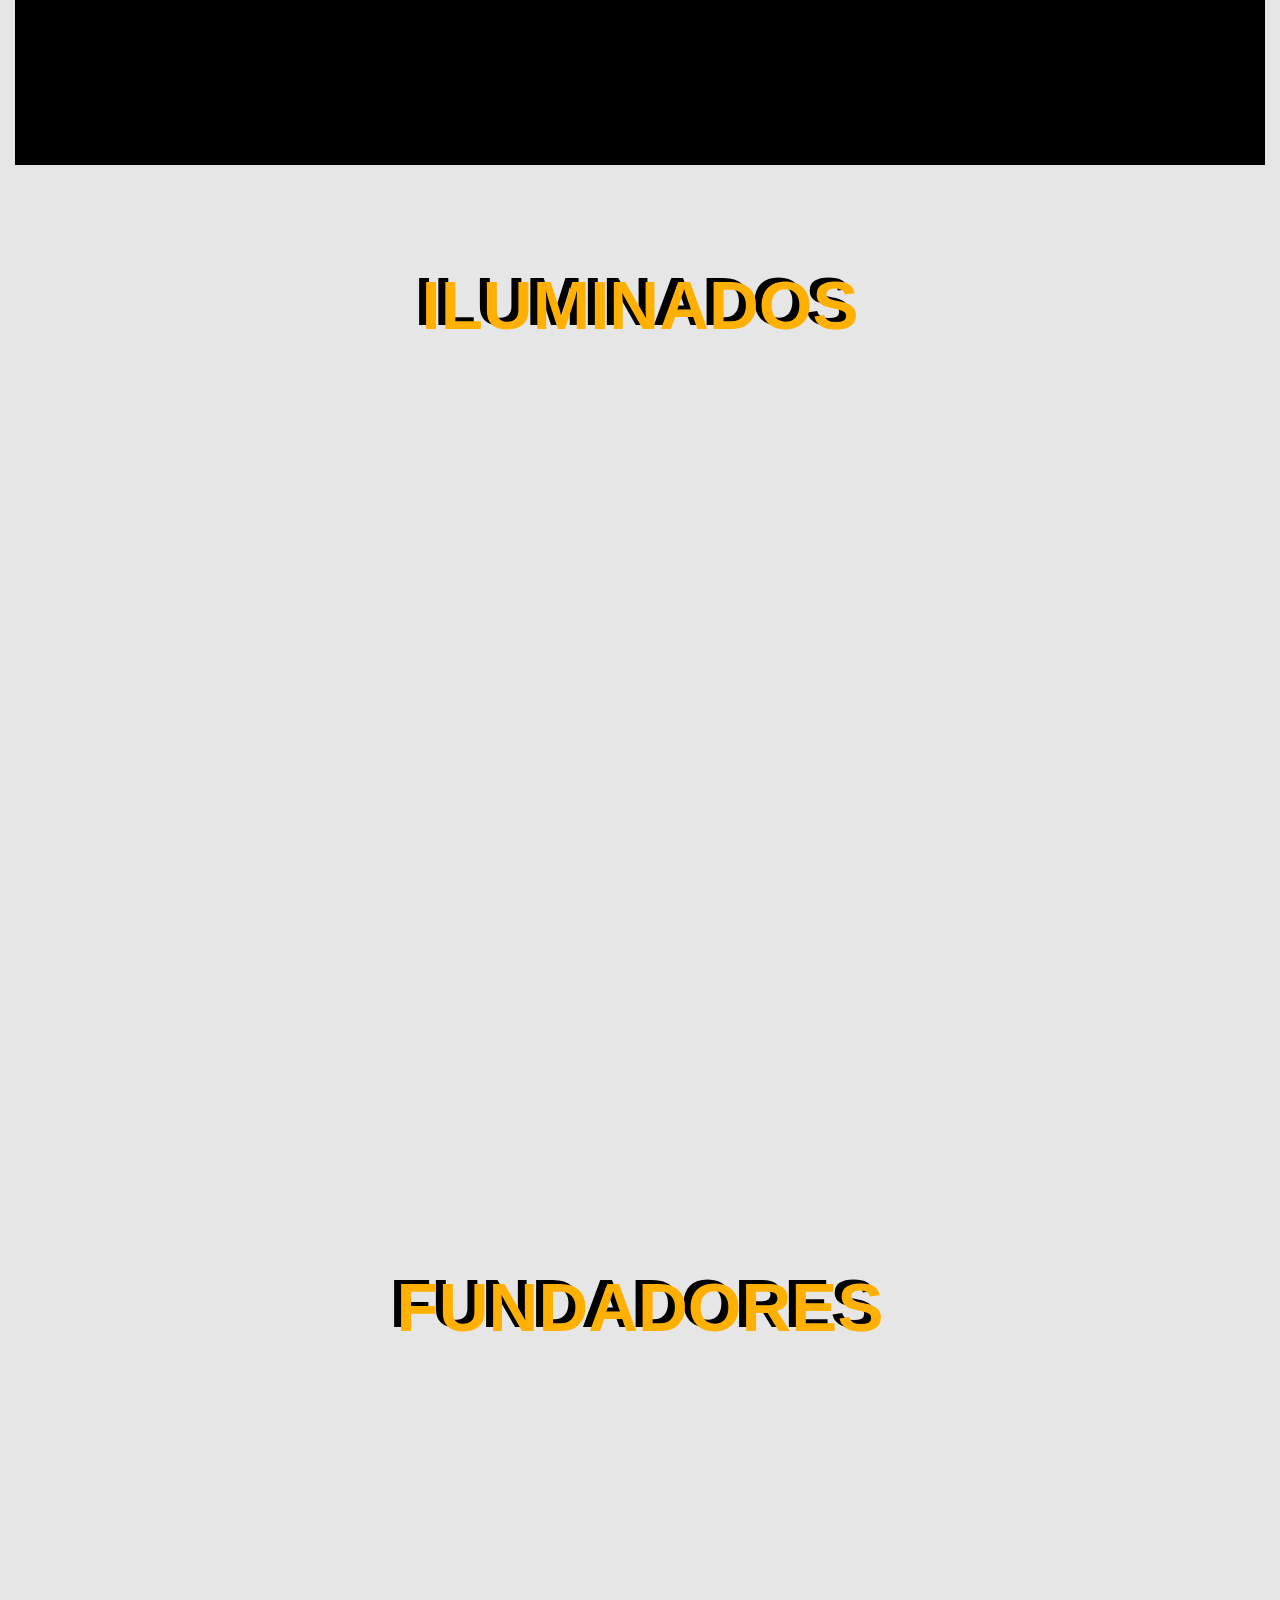
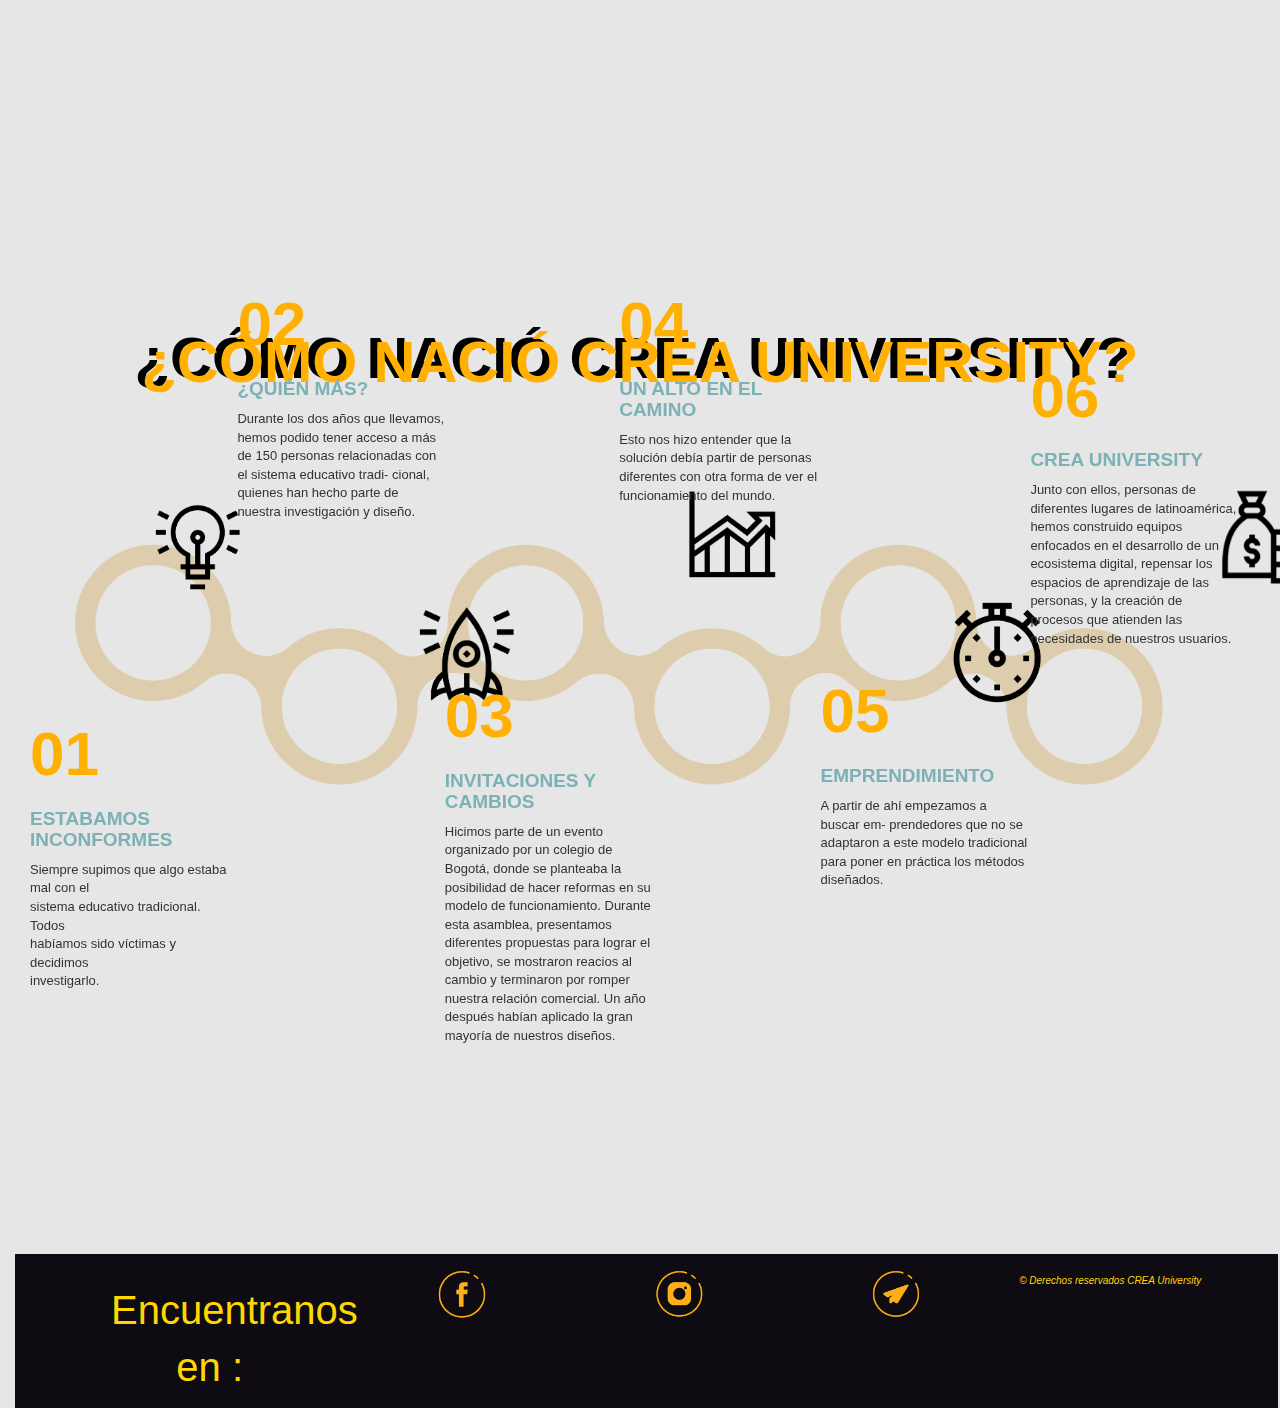
==== commit b18f81fd: "haciendo linea de tiempo responive 30%" ====
--- a/contenido.html
+++ b/contenido.html
@@ -44,33 +44,33 @@
   </div>
 </nav>
 
-      <div class="container-fluid" style="background: rgb(230,230,230); height: 548px;">
-       <div class="col-md-12 ">
-        <img src="./img/crea-university.png" class="mx-auto d-block" style="width: 300px;
-        padding-top: 116px;
-        padding-bottom: 45px;" >
-        <div class="col-md-12">
-        <p style="text-align: center;
-        font-size: 26px;
-        margin-bottom: 32px;">Tus sueños pueden ser parte de la <br> <span style="font-weight: bold;">re-evolución del aprendizaje</span></p>
-
-        <div class="row text-center">
-          <div class="offset-md-4 col-md-2 col-12">
-            <button type="button" class="btn btn-yellow " style="width: 100%;
-            height: 50px;
-            font-size: 17px;
-            border-radius: 18px;" > <b>UNIRME</b> </button>
+      <!-- ======= About Section ======= -->
+      <section id="about" class="about">
+        <div class="container">
+
+          <div class="row">
+            <div class="col-md-12 col-xs-12">
+              <h2 class="text-center" data-aos="fade-up">
+                <img class="img-fluid logo-about" src="./img/crea-university.png">
+              </h2>
+              <br>
+              <p class="text-center" style="text-align: center;
+              font-size: 26px;
+              margin-bottom: 32px;">Tus sueños pueden ser parte de la<br>
+              <b class="text-center">re-evolución del aprendizaje</b></p>
+              <div class="row text-center">
+                <div class="offset-md-3 col-md-3 col-12">
+                  <a class="btn btn-large boton-crea text-center mb-4" data-aos="fade-right" data-aos-delay="300" href=""><b style="font-size: 15px;">QUIERO SABER MÁS</b></a>
+                </div>
+                <div class="col-md-3 col-12 boton-cel">
+                  <a class="btn btn-large boton-crea text-center mb-4" data-aos="fade-left" data-aos-delay="300" href=""><b style="font-size: 15px;">UNIRME</b></a>
+                </div>
+              </div>
+            </div>
           </div>
-          <div class="col-md-2 col-12">
-            <button type="button" class="btn btn-yellow " style="width: 100%;
-            height: 50px;
-            font-size: 17px;
-            border-radius: 18px;" > <b> QUIERO SABER MÁS</b> </button>
-          </div>
+
         </div>
-        </div>
-      </div>
-    </div>
+      </section><!-- End About Section -->
 
 
     <div class="container-fluid">
@@ -84,7 +84,7 @@
       <div class="col-md-12 ">
       <h1 class="text-center titulo-iluminados">ILUMINADOS</h1>
       <div class="row">
-        <div data-aos="fade-right" data-aos-duration="1500" class="col-md-6 col-12">
+        <div data-aos="fade-right" data-aos-duration="1000" class="col-md-6 col-12">
         <p class="text-iluminados">Los usuarios de Crea University son 
           personas que han sido excluidas,
           expuestas o han estado inconformes por 
@@ -101,7 +101,7 @@
           <button type="button" class="btn btn-blue"> <b> ¿Eres un iluminado?</b> </button>
         </div>
      
-        <div data-aos="fade-left" data-aos-duration="1500" class="col-md-6 col-12">
+        <div data-aos="fade-left" data-aos-duration="1000" class="col-md-6 col-12">
         <img src="img/ILUMINADOS.png" style="width: 102%;
         padding-top: 62px;">
         </div>
@@ -115,27 +115,29 @@
     <div class="col-md-12 ">
     <h1 class="text-center titulo-fundadores">FUNDADORES</h1>
     <div class="row">
-      <div class="col-md-3 col-12">
+      <div class="col-md-3 col-12" data-aos="fade-right" data-aos-duration="1000" >
         <img src="./img/gabs.png" style="width: 400px;" >
         <br>
         <p class="text-center " style="font-size: 15px;
         font-weight: bold;">Gabriela Durán <br> Directora Creativa</p>
       </div>
    
-      <div class="col-md-3 col-12">
+      <div class="col-md-3 col-12" data-aos="fade-right" data-aos-duration="1000" >
         <img src="./img/jj.png" style="width: 400px;" >
         <p class="text-center " style="font-size: 15px;
         font-weight: bold;">Juan José De la Torre <br> Promotor de Desarrollo</p>
       </div>
 
-      <div class="col-md-3 col-12">
-        <img src="./img/camilo.png" style="width: 400px;" >
+      <div class="col-md-3 col-12" 
+      data-aos="fade-right" >
+        <img src="./img/camilo.png" style="width: 400px;"data-aos-duration="1000" >
         <p class="text-center " style="font-size: 15px;
         font-weight: bold;">Camilo Dellgado <br>Director de Sueños</p>
       </div>
 
-      <div class="col-md-3 col-12">
-        <img src="./img/ñaño.png" style="width: 400px;" >
+      <div class="col-md-3 col-12"
+      data-aos="fade-right" >
+        <img src="./img/ñaño.png" style="width: 400px;"data-aos-duration="1000" >
         <p class="text-center " style="font-size: 15px;
         font-weight: bold;">Alejandro Delagado <br> Director de UX/UI</p>
       </div>
@@ -154,66 +156,34 @@
     <div class="col-md-12 col-12">
       <img src="./img/lineatiempo.png" style="width: 96%;" >
       
-      <img src="./img/tiempo/icono1.png" style="width: 114px;
-      position: relative;
-      bottom: 332px;
-      left: 92px;">
+      <img src="./img/tiempo/icono1.png" class="position-icono1">
     
       
-      <img src="./img/tiempo/icono2.png" style="width: 114px;
-      position: relative;
-      bottom: 231px;
-      left: 251px;">
-
-      <img src="./img/tiempo/icono3.png" style="width: 114px;
-      position: relative;
-      bottom: 351px;
-      left: 395px;">
-
-      <img src="./img/tiempo/icono4.png" style="width: 114px;
-      position: relative;
-      bottom: 226px;
-      left: 542px;">
-
-      <img src="./img/tiempo/icono5.png" style="width: 114px;
-      position: relative;
-      bottom: 344px;
-      left: 694px;">
+      <img src="./img/tiempo/icono2.png" class="position-icono2">
+
+      <img src="./img/tiempo/icono3.png" class="position-icono3">
+
+      <img src="./img/tiempo/icono4.png" class="position-icono4">
+
+      <img src="./img/tiempo/icono5.png" class="position-icono5">
       
-      <img src="./img/tiempo/icono6.png" style="width: 114px;
-      position: relative;
-      bottom: 229px;
-      left: 838px;">
-
-      </div>
-
-
-        <div style="border: 0px solid #000;
-        width: 17%;
-        position: relative;
-        bottom: 228px;">
-        <p style="color: rgb(255,176,0);
-        font-size: 62px;
-        font-weight: bold;">01</p>
-        <h5 style="color: rgb(124,177,182);
-        font-size: 19px;
-        font-weight: bold;">ESTABAMOS INCONFORMES</h5>
+      <img src="./img/tiempo/icono6.png" class="position-icono6">
+
+      </div>
+
+
+        <div class="position-boxtext1" style="width: 17%;">
+        <p class="number_inbox">01</p>
+        <h5 class="title-lineatime">ESTABAMOS INCONFORMES</h5>
         <p style="font-size: 13px;">Siempre supimos que algo estaba mal con el <br>
           sistema educativo tradicional. Todos <br>
           habíamos sido víctimas y decidimos <br>
           investigarlo.</p>
      </div>
 
-      <div style="border: 0px solid #000;
-      width: 17%;
-      position: relative;
-      bottom: 658px;">
-          <p style="color: rgb(255,176,0);
-          font-size: 62px;
-          font-weight: bold;">02</p>
-          <h5 style="color: rgb(124,177,182);
-          font-size: 19px;
-          font-weight: bold;">¿QUIÉN MÁS?</h5>
+      <div class="position-boxtext2" style="width: 17%;" >
+          <p class="number_inbox">02</p>
+          <h5 class="title-lineatime">¿QUIÉN MÁS?</h5>
           <p style="font-size: 13px;">Durante los dos años que llevamos, hemos
             podido tener acceso a más de 150 personas
             relacionadas con el sistema educativo tradi-
@@ -221,16 +191,9 @@
             investigación y diseño.</p>
       </div>
 
-      <div style="border: 0px solid #000;
-      width: 17%;
-      position: relative;
-      bottom: 266px;">
-          <p style="color: rgb(255,176,0);
-          font-size: 62px;
-          font-weight: bold;">03</p>
-          <h5 style="color: rgb(124,177,182);
-          font-size: 19px;
-          font-weight: bold;">INVITACIONES Y CAMBIOS</h5>
+      <div class="position-boxtext3" style="width: 17%;">
+          <p class="number_inbox">03</p>
+          <h5 class="title-lineatime">INVITACIONES Y CAMBIOS</h5>
           <p style="font-size: 13px;">Hicimos parte de un evento organizado por
             un colegio de Bogotá, donde se planteaba la
             posibilidad de hacer reformas en su modelo
@@ -243,50 +206,26 @@
             diseños.</p>
       </div>
 
-      <div style="border: 0px solid #000;
-      width: 17%;
-      position: relative;
-      bottom: 658px;
-      right: 33px;">
-          <p style="color: rgb(255,176,0);
-          font-size: 62px;
-          font-weight: bold;">04</p>
-          <h5 style="color: rgb(124,177,182);
-          font-size: 19px;
-          font-weight: bold;">UN ALTO EN EL CAMINO</h5>
+      <div class="position-boxtext4" style="width: 17%;">
+          <p class="number_inbox">04</p>
+          <h5 class="title-lineatime">UN ALTO EN EL CAMINO</h5>
           <p style="font-size: 13px;">Esto nos hizo entender que la solución debía
             partir de personas diferentes con otra forma
             de ver el funcionamiento del mundo.</p>
       </div>
 
-      <div style="border: 0px solid #000;
-      width: 17%;
-      position: relative;
-      bottom: 271px;
-      right: 39px;">
-          <p style="color: rgb(255,176,0);
-          font-size: 62px;
-          font-weight: bold;">05</p>
-          <h5 style="color: rgb(124,177,182);
-          font-size: 19px;
-          font-weight: bold;">EMPRENDIMIENTO</h5>
+      <div class="position-boxtext5" style="width: 17%;">
+          <p class="number_inbox">05</p>
+          <h5 class="title-lineatime">EMPRENDIMIENTO</h5>
           <p style="font-size: 13px;">A partir de ahí empezamos a buscar em-
             prendedores que no se adaptaron a este
             modelo tradicional para poner en práctica los
             métodos diseñados.</p>
       </div>
 
-      <div style="border: 0px solid #000;
-      width: 17%;
-      position: relative;
-      bottom: 970px;
-      left: 82%;">
-          <p style="color: rgb(255,176,0);
-          font-size: 62px;
-          font-weight: bold;">06</p>
-          <h5 style="color: rgb(124,177,182);
-          font-size: 19px;
-          font-weight: bold;">CREA UNIVERSITY</h5>
+      <div class="position-boxtext6" style="width: 17%;">
+          <p class="number_inbox">06</p>
+          <h5 class="title-lineatime">CREA UNIVERSITY</h5>
           <p style="font-size: 13px;">Junto con ellos, personas de diferentes
             lugares de latinoamérica, hemos construido
             equipos enfocados en el desarrollo de un
--- a/css/style.css
+++ b/css/style.css
@@ -16,7 +16,83 @@
 	
 
 }
-
+/*--------------------------------------------------------------
+# About
+--------------------------------------------------------------*/
+#about{
+	background-color: #e6e6e6 !important;
+  }
+  .about .logo-about{
+	width: 30%;
+	padding-top: 15%;
+  }
+  .about .content {
+	padding-left: 30px;
+  }
+  
+  .about .content h3 {
+	font-weight: 700;
+	font-size: 34px;
+  }
+  
+  .about .content p {
+	margin-bottom: 0;
+  }
+  
+  .about .content .icon-box {
+	margin-top: 25px;
+  }
+  
+  .about .content .icon-box h4 {
+	font-size: 20px;
+	font-weight: 700;
+	margin: 5px 0 10px 60px;
+  }
+  
+  .about .content .icon-box i {
+	font-size: 48px;
+	float: left;
+	color: #4eb478;
+  }
+  
+  .about .content .icon-box p {
+	font-size: 15px;
+	color: #848484;
+	margin-left: 60px;
+  }
+  
+  .about .image {
+	background-position: center center;
+	background-repeat: no-repeat;
+	background-size: cover;
+	min-height: 400px;
+  }
+  
+  @media (max-width: 991px) {
+	.about {
+	  padding-left: 0;
+	}
+	.about .image {
+	  text-align: center;
+	}
+	.about .image img {
+	  max-width: 80%;
+	}
+  }
+  
+  @media (max-width: 667px) {
+	.about .image img {
+	  max-width: 100%;
+	}
+  }
+  .boton-crea{
+	background-color: #ffb000 !important;
+	border-radius: 10px !important;
+	width: 100% !important;
+	padding-top: 0.5rem I !important;
+	padding-bottom: 0.5rem !important;
+  }
+  /*FIN ABOUT*/
 .navegacion{
     text-align: right;
     width: 79%;
@@ -125,16 +201,7 @@
 .row2{
 	float: left;
 }
-.btn-yellow {
-	background: #efb810 !important;
-	color: #000;
-	font-weight: bold !important;
-	margin: 0 auto !important;
-  }
-  
-  .btn-yellow:hover {
-	background-color: #fff !important;
-  }
+  
   .parallax {
 	/* The image used */
 	background-color: #000;
@@ -194,7 +261,7 @@
 	  .titulo-fundadores{
 		color: rgb(255,176,0) !important;
 		text-shadow: -7px -4px #000;
-		font-size: 58px;
+		font-size: 51px;
 		padding-top: 372px;
 		font-weight: bold;
 	}
@@ -273,4 +340,93 @@
 	margin-bottom: 109px;
 }
 
-
+/*POSICION IMAGEN ICONOS LINEA DE TIEMPO*/
+.position-icono1{
+	width: 114px;
+	position: relative;
+	bottom: 332px;
+	left: 92px;	
+}
+.position-icono2{
+	width: 114px;
+	position: relative;
+	bottom: 231px;
+	left: 251px;
+}
+.position-icono3{
+	width: 114px;
+	position: relative;
+	bottom: 351px;
+	left: 395px;
+}
+.position-icono4{
+	width: 114px;
+	position: relative;
+	bottom: 226px;
+	left: 542px;
+}
+.position-icono5{
+	width: 114px;
+	position: relative;
+	bottom: 344px;
+	left: 694px;
+}
+.position-icono6{
+	width: 114px;
+	position: relative;
+	bottom: 229px;
+	left: 838px;
+}/*FIN ICONOS*/
+/*POSICION CAJAS DE TEXTO LINEA DE TIEMPO*/
+.position-boxtext1{
+	border: 0px solid #000;
+	position: relative;
+	bottom: 228px;	
+}
+.position-boxtext2{
+	border: 0px solid #000;
+	position: relative;
+	bottom: 658px;
+}
+.position-boxtext3{
+	border: 0px solid #000;
+	position: relative;
+	bottom: 266px;
+}
+.position-boxtext4{
+	border: 0px solid #000;
+	position: relative;
+	bottom: 658px;
+	right: 33px;
+}
+.position-boxtext5{
+	border: 0px solid #000;
+
+	position: relative;
+	bottom: 271px;
+	right: 39px;
+}
+.position-boxtext6{
+	border: 0px solid #000;
+	position: relative;
+	bottom: 970px;
+	left: 82%;
+}/*FIN boxtext*/
+/*ESTILO DE NUMERO DENTOR DE BOX TEXT*/
+.number_inbox{
+	color: rgb(255,176,0);
+	font-size: 62px;
+	font-weight: bold;
+}
+/*Titulo de linea de tiempo*/
+.title-lineatime{
+	color: rgb(124,177,182);
+	font-size: 19px;
+	font-weight: bold
+}
+
+
+
+
+
+
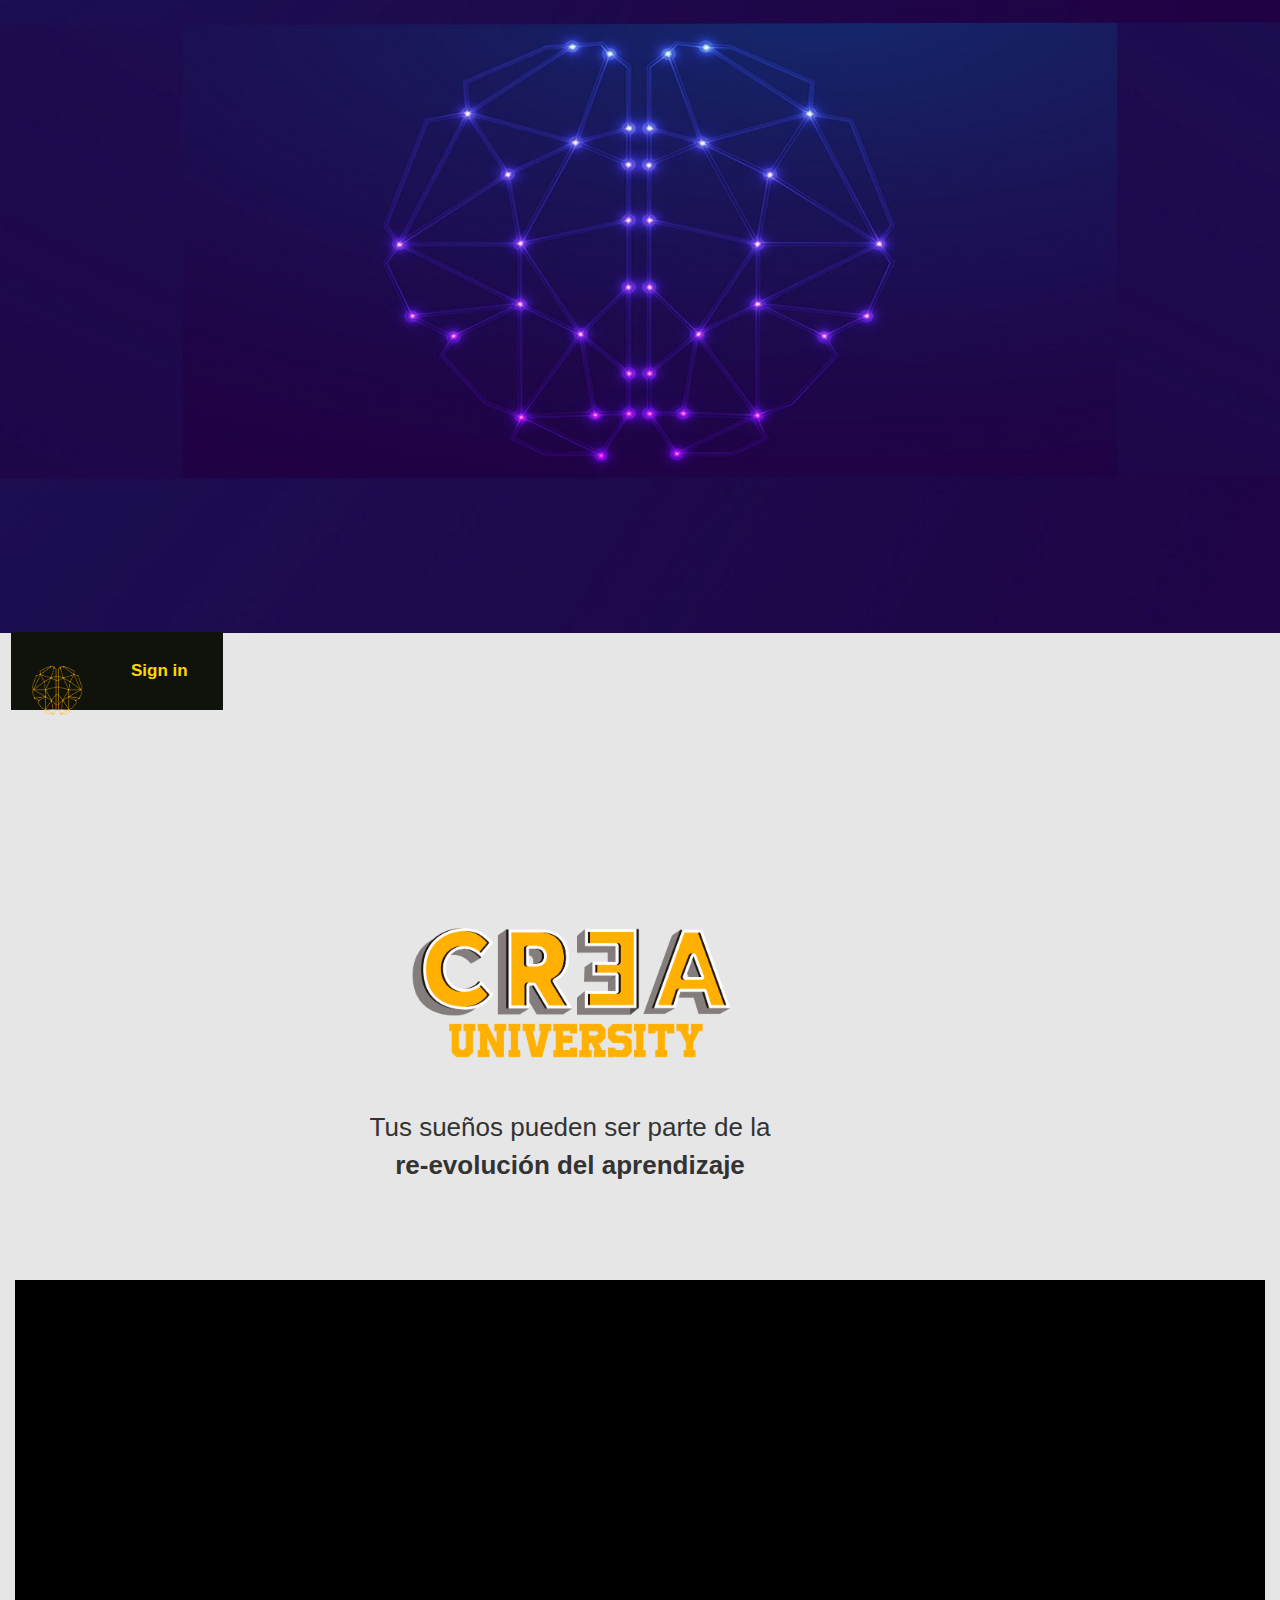
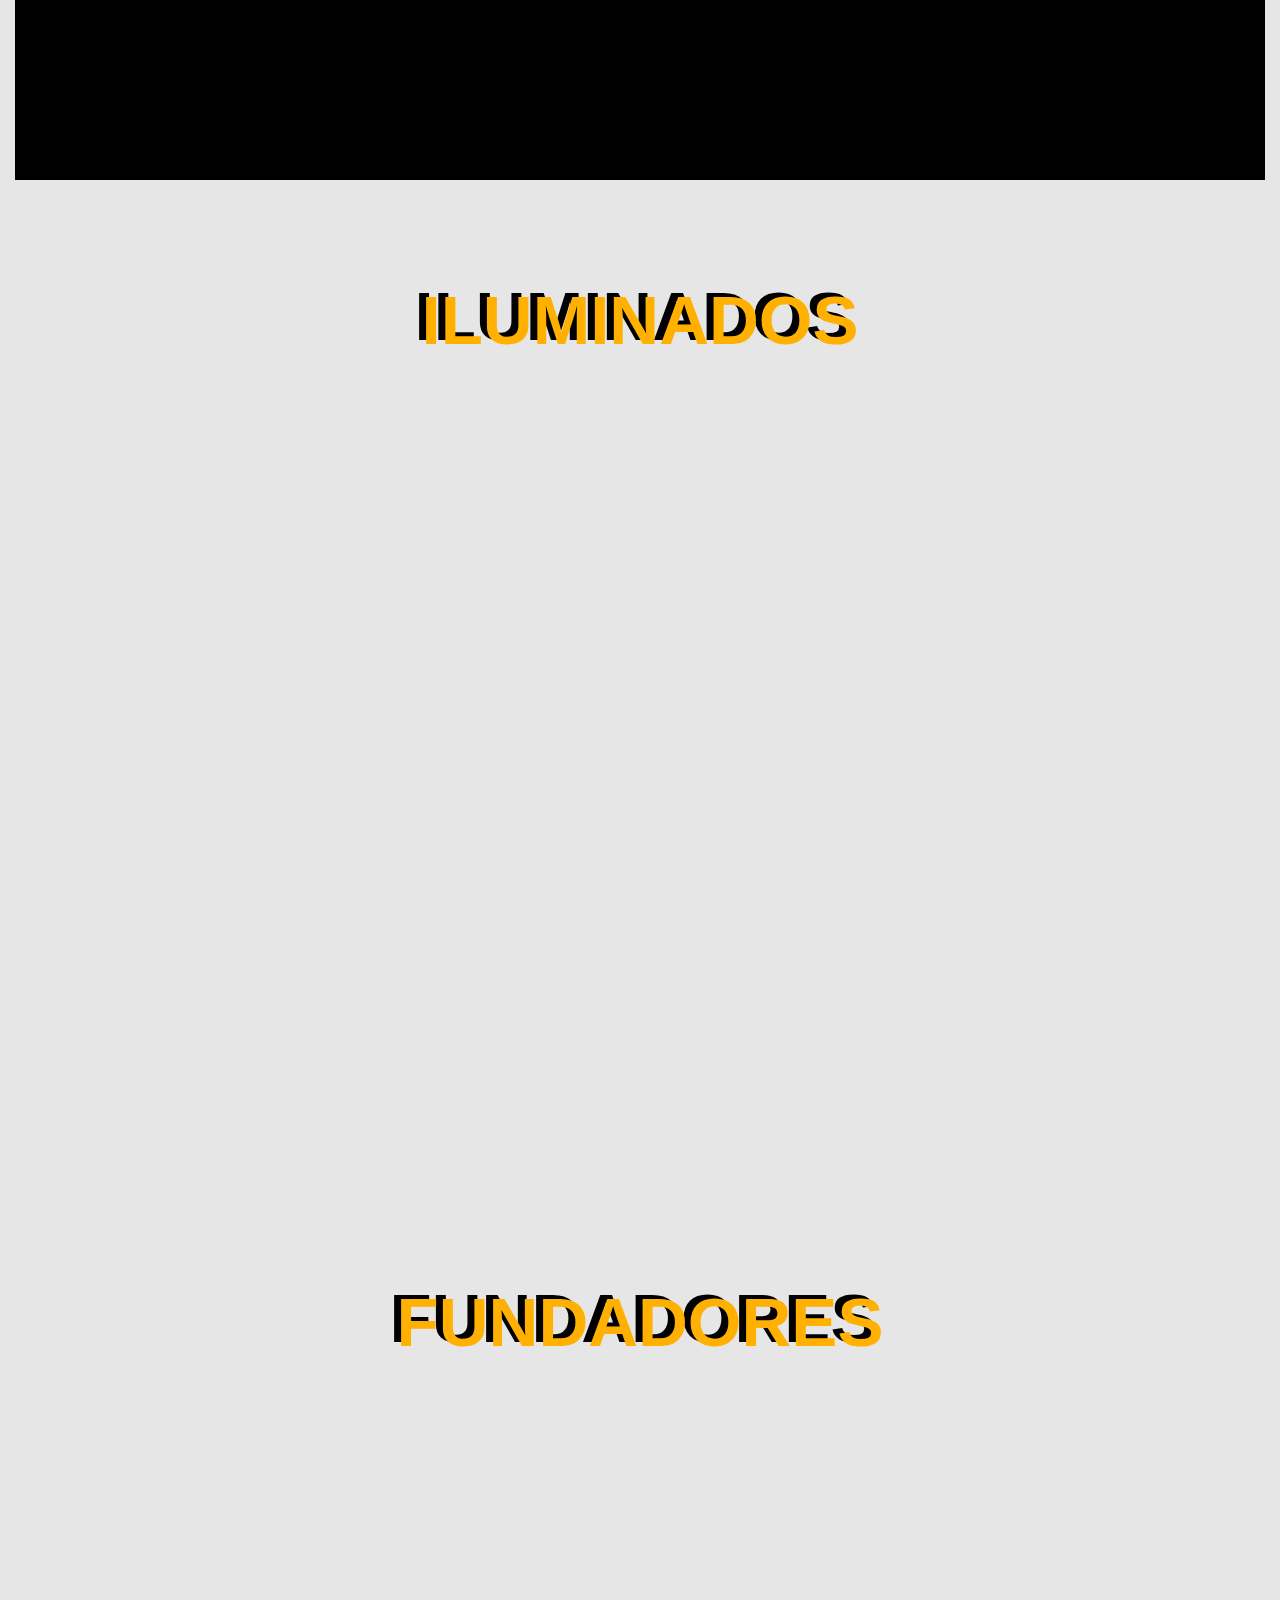
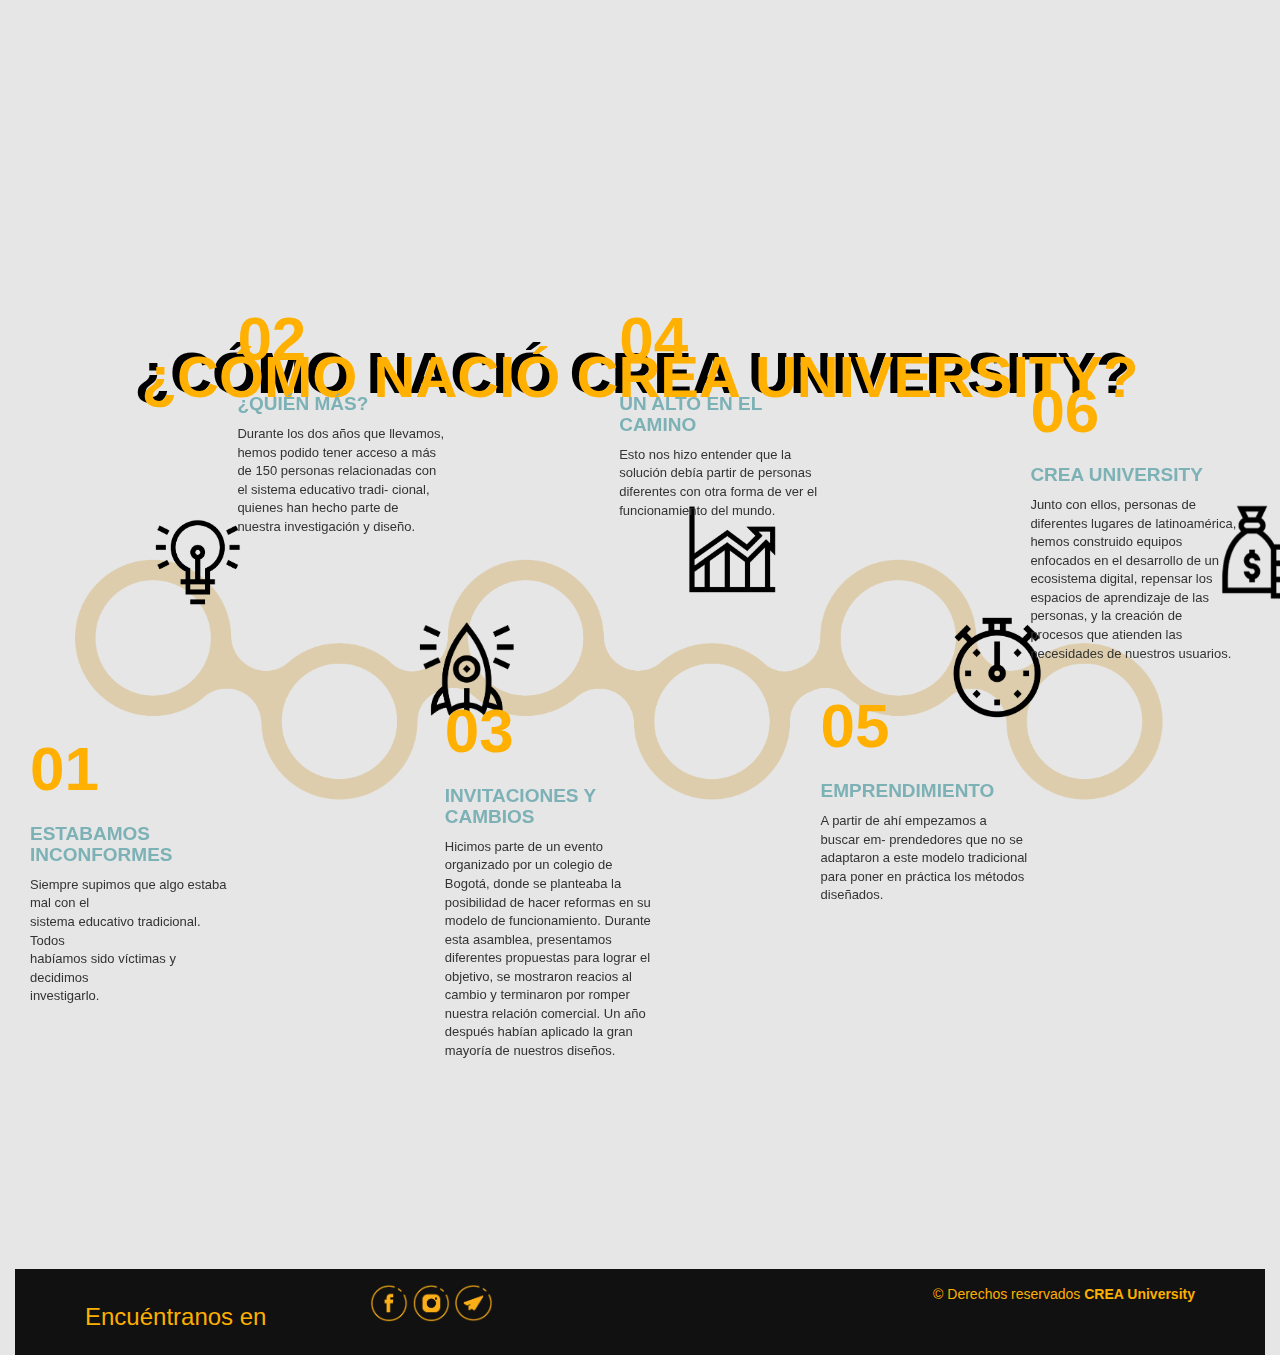
==== commit 145bab3f: "cambios footer" ====
--- a/contenido.html
+++ b/contenido.html
@@ -60,10 +60,10 @@
               <b class="text-center">re-evolución del aprendizaje</b></p>
               <div class="row text-center">
                 <div class="offset-md-3 col-md-3 col-12">
-                  <a class="btn btn-large boton-crea text-center mb-4" data-aos="fade-right" data-aos-delay="300" href=""><b style="font-size: 15px;">QUIERO SABER MÁS</b></a>
+                  <a class="btn btn-large boton-crea text-center mb-5" data-aos="fade-right" data-aos-delay="300" href=""><b style="font-size: 15px;">QUIERO SABER MÁS</b></a>
                 </div>
                 <div class="col-md-3 col-12 boton-cel">
-                  <a class="btn btn-large boton-crea text-center mb-4" data-aos="fade-left" data-aos-delay="300" href=""><b style="font-size: 15px;">UNIRME</b></a>
+                  <a class="btn btn-large boton-crea text-center mb-5" data-aos="fade-left" data-aos-delay="300" href=""><b style="font-size: 15px;">UNIRME</b></a>
                 </div>
               </div>
             </div>
@@ -149,8 +149,8 @@
 
 
 <section id="fondo-comonacio">
- <div class="container-fluid ">
-  <div class="col-md-12 ">
+ <div class="container-fluid d-none d-md-block d-xs-block">
+  <div class="col-md-12">
   <h1 class="text-center titulo-comonacio">¿CÓMO NACIÓ CREA UNIVERSITY?</h1>
   <div class="row" style="height: 752px;">
     <div class="col-md-12 col-12">
@@ -236,27 +236,55 @@
       </div>
     </section>
 
-<footer id="part2" class="pb-4 pt-4">
-  <div class="container">
-    <div class="row text-center">
-      <div class="col-12 col-lg">
-        <p id="txt1"> Encuentranos en :</p>
-      </div>
-      <div class="col-12 col-lg">
-        <a href="https://www.facebook.com/crealatam"> <img src="img/FACEBOOK.png" alt="" width="50px"></a>
-      </div>
-      <div class="col-12 col-lg">
-        <a href="https://www.instagram.com/creauniversity/"><img src="img/INSTAGRAM.png" alt="" width="50px"></a>
-      </div>
-      <div class="col-12 col-lg">
-        <a href=""> <img src="img/TELEGRAM.png" alt="" width="50px"> 
-      </div>
-      <div class="col-12 col-lg">
-        <i id="txt2">© Derechos reservados CREA University</i>
+    <section id="lineatime-responsive  ">
+      <div class="container-fluid d-md-none pb-4">
+        <div class="col-md-12">
+        <h1 class="text-center titulo-comonacio">¿CÓMO NACIÓ CREA UNIVERSITY?</h1>
+        <div class="row" style="height: 752px;">
+          <div class="col-md-12 col-12">
+            <div class="justify-content-center justify-content-md-center">
+            <img src="./img/lineatiempo vertical.png" style="width: 61%;
+            margin: 0px 0px 0px 21%;" >
+            </div>
+          </div>
+        </div>
+      </div>
+    </div>
+      
+
+    </section>
+
+<!-- ======= Footer ======= -->
+<footer id="footer">
+
+  <div class="container py-4">
+    <div class="row">
+      <div class="col-md-6 col-12">
+        <div class="row">
+          <div class="col-md-6 col-12">
+            <h3 class="amarillo text-left">Encuéntranos en</h3>
+          </div>
+          <div class="col-md-6 col-12">
+            <a href="https://www.facebook.com/crealatam" target="_blank">
+              <img class="img-fluid redes" src="img/FACEBOOK.png">
+            </a>
+            <a href="https://www.instagram.com/creauniversity/" target="_blank">
+              <img class="img-fluid redes" src="img/INSTAGRAM.png">
+            </a>
+            <a href="">
+              <img class="img-fluid redes" src="img/TELEGRAM.png">
+            </a>
+          </div>
+        </div>
+      </div>
+      <div class="col-md-6 col-12">
+        <p class="text-right amarillo">
+          &copy; Derechos reservados <strong><span>CREA University</span></strong>
+        </p>
       </div>
     </div>
   </div>
-</footer>
+</footer><!-- End Footer -->
 </div>
 
 
--- a/css/style.css
+++ b/css/style.css
@@ -268,8 +268,9 @@
 	.titulo-comonacio{
 		color: rgb(255,176,0) !important;
 		text-shadow: -7px -4px #000;
-		font-size: 58px;
+		font-size: 51px;
 		font-weight: bold;
+		padding-bottom: 4px;
 	}
 
 	.position-cerebro__dorado {
@@ -424,9 +425,255 @@
 	font-size: 19px;
 	font-weight: bold
 }
-
-
-
-
-
-
+/*--------------------------------------------------------------
+# Footer
+--------------------------------------------------------------*/
+#footer {
+	padding: 0;
+	color: #d0d0d0;
+	font-size: 14px;
+	background: #111111;
+  }
+  
+  #footer .footer-newsletter {
+	padding: 50px 0;
+	background: #111111;
+	text-align: center;
+	font-size: 15px;
+	color: #fff;
+  }
+  
+  #footer .footer-newsletter h4 {
+	font-size: 24px;
+	margin: 0 0 20px 0;
+	padding: 0;
+	line-height: 1;
+	font-weight: 600;
+  }
+  
+  #footer .footer-newsletter form {
+	margin-top: 30px;
+	background: #fff;
+	padding: 6px 10px;
+	position: relative;
+	border-radius: 5px;
+	box-shadow: 0px 2px 15px rgba(0, 0, 0, 0.1);
+	text-align: left;
+  }
+  
+  #footer .footer-newsletter form input[type="email"] {
+	border: 0;
+	padding: 4px 8px;
+	width: calc(100% - 100px);
+  }
+  
+  #footer .footer-newsletter form input[type="submit"] {
+	position: absolute;
+	top: 0;
+	right: -2px;
+	bottom: 0;
+	border: 0;
+	background: none;
+	font-size: 16px;
+	padding: 0 20px 3px 20px;
+	background: #4eb478;
+	color: #fff;
+	transition: 0.3s;
+	border-radius: 0 5px 5px 0;
+	box-shadow: 0px 2px 15px rgba(0, 0, 0, 0.1);
+  }
+  
+  #footer .footer-newsletter form input[type="submit"]:hover {
+	background: #45a36c;
+  }
+  
+  #footer .footer-top {
+	padding: 60px 0 30px 0;
+	background: #1b1b1b;
+	color: #fff;
+  }
+  
+  #footer .footer-top .footer-contact {
+	margin-bottom: 30px;
+  }
+  
+  #footer .footer-top .footer-contact h4 {
+	font-size: 22px;
+	margin: 0 0 30px 0;
+	padding: 2px 0 2px 0;
+	line-height: 1;
+	font-weight: 700;
+  }
+  
+  #footer .footer-top .footer-contact p {
+	font-size: 14px;
+	line-height: 24px;
+	margin-bottom: 0;
+	font-family: "Raleway", sans-serif;
+	color: #b7b7b7;
+  }
+  
+  #footer .footer-top h4 {
+	font-size: 16px;
+	font-weight: bold;
+	position: relative;
+	padding-bottom: 12px;
+  }
+  
+  #footer .footer-top .footer-links {
+	margin-bottom: 30px;
+  }
+  
+  #footer .footer-top .footer-links ul {
+	list-style: none;
+	padding: 0;
+	margin: 0;
+  }
+  
+  #footer .footer-top .footer-links ul i {
+	padding-right: 2px;
+	color: #4eb478;
+	font-size: 18px;
+	line-height: 1;
+  }
+  
+  #footer .footer-top .footer-links ul li {
+	padding: 10px 0;
+	display: flex;
+	align-items: center;
+  }
+  
+  #footer .footer-top .footer-links ul li:first-child {
+	padding-top: 0;
+  }
+  
+  #footer .footer-top .footer-links ul a {
+	color: #aaaaaa;
+	transition: 0.3s;
+	display: inline-block;
+	line-height: 1;
+  }
+  
+  #footer .footer-top .footer-links ul a:hover {
+	text-decoration: none;
+	color: #4eb478;
+  }
+  
+  #footer .footer-top .social-links a {
+	font-size: 18px;
+	display: inline-block;
+	background: #373737;
+	color: #fff;
+	line-height: 1;
+	padding: 8px 0;
+	margin-right: 4px;
+	border-radius: 50%;
+	text-align: center;
+	width: 36px;
+	height: 36px;
+	transition: 0.3s;
+  }
+  
+  #footer .footer-top .social-links a:hover {
+	background: #4eb478;
+	color: #fff;
+	text-decoration: none;
+  }
+  
+  #footer .copyright {
+	text-align: center;
+	float: left;
+  }
+  
+  #footer .credits {
+	float: right;
+	text-align: center;
+	font-size: 13px;
+  }
+  @media (min-width: 300px) and (max-width: 750px){
+	.about .logo-about{
+	  width: 80% !important;
+	}
+	.boton-cel{
+	  margin-top: 1rem;
+	}
+	.logo-iluminados{
+	width: 80% !important;
+	}
+	.parrafo-iluminados{
+	  padding-left: 0 !important;
+	  text-align: justify;
+	}
+	.padding-iluminados-col-1{
+	  padding-top: 2rem !important;
+	}
+	.boton-iluminados{
+	  width: 100% !important;
+	  margin-left: 0 !important;
+	}
+	.logo-tiempo{
+	  width: 100% !important;
+	}
+	.redes{
+	  width: 10% !important;
+	}
+  }
+  .amarillo{
+	color: #fdaf00 !important;
+  }
+  .azul-gris{
+	color: #70abb0 !important;
+  }
+  .boton-crea{
+	background-color: #ffb000;
+	border-radius: 10px;
+	width: 100%;
+	padding-top: 0.5rem;
+	padding-bottom: 0.5rem;
+  }
+  .logo-iluminados{
+	width: 40%;
+  }
+  .logo-tiempo{
+	width: 70%;
+  }
+  .parrafo-iluminados{
+	padding-left: 10rem;
+	text-align: justify;
+  }
+  .boton-iluminados{
+	background-color: #7cb1b6;
+	color: #fff !important;
+	border-radius: 10px;
+	width: 78%;
+	padding-top: 1rem;
+	padding-bottom: 1rem;
+	margin-left: 10rem;
+  }
+  .iluminados-img{
+	width: 100%;
+  }
+  .padding-iluminados-col-1{
+	padding-top: 15rem;
+  }
+  #features{
+	background-color: #e6e6e6 !important;
+  }
+  #tiempo{
+	background-color: #e6e6e6 !important;
+  }
+  .justificado{
+	text-align: justify;
+  }
+  .grande{
+	font-size: 70px;
+  }
+  .redes{
+	width: 15%;
+  }
+
+
+
+
+
+
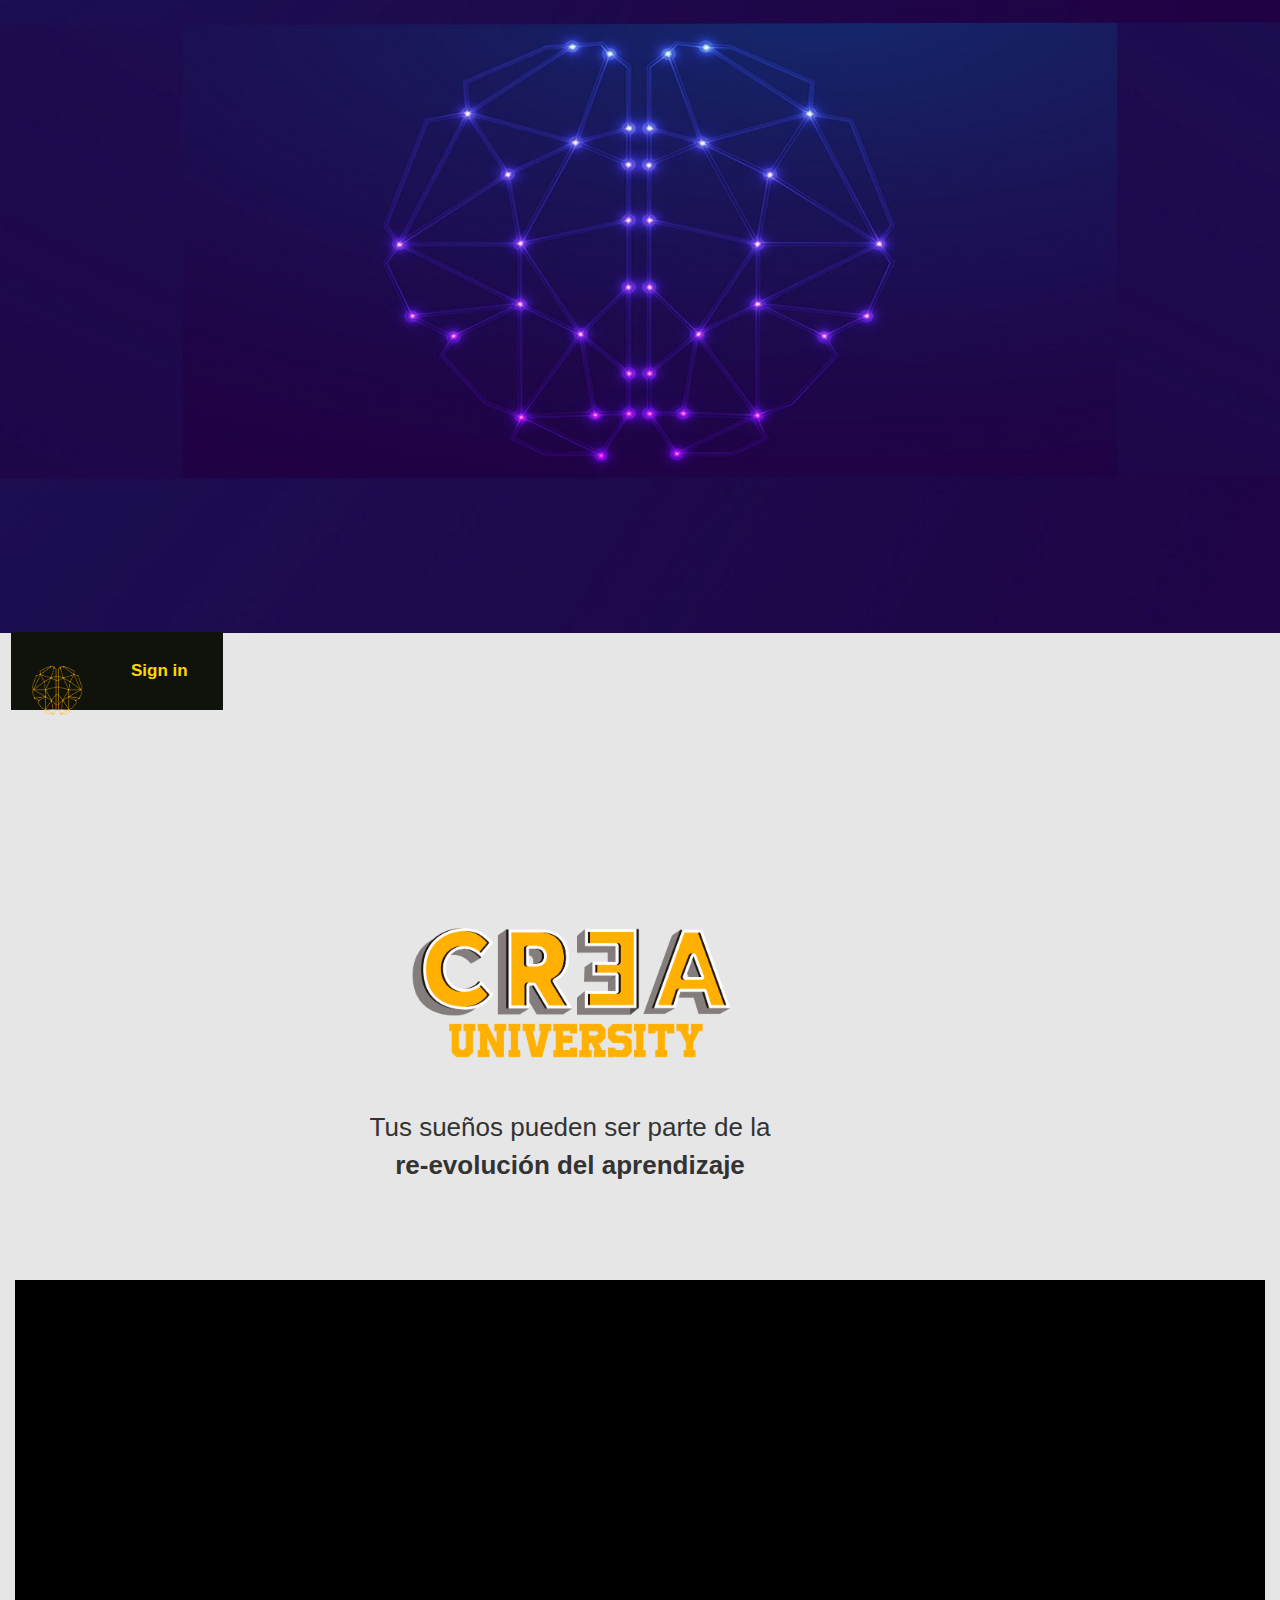
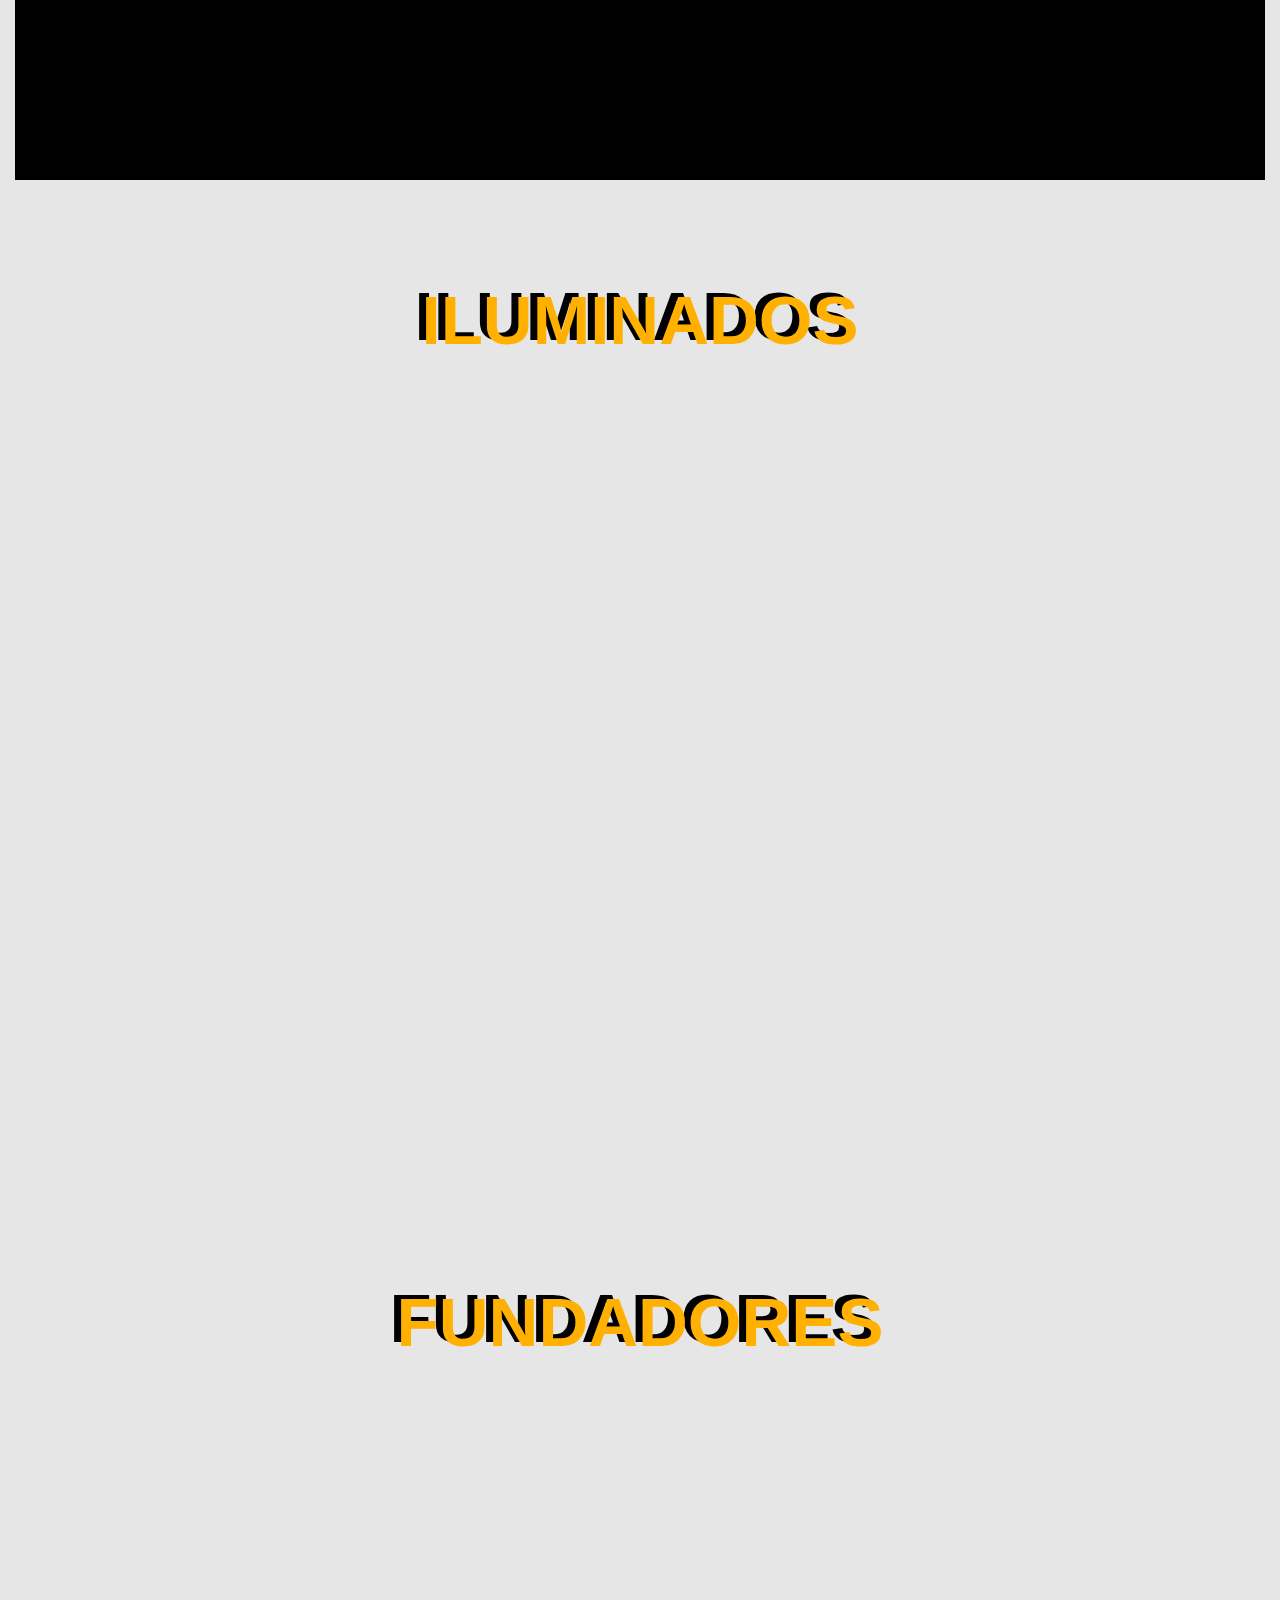
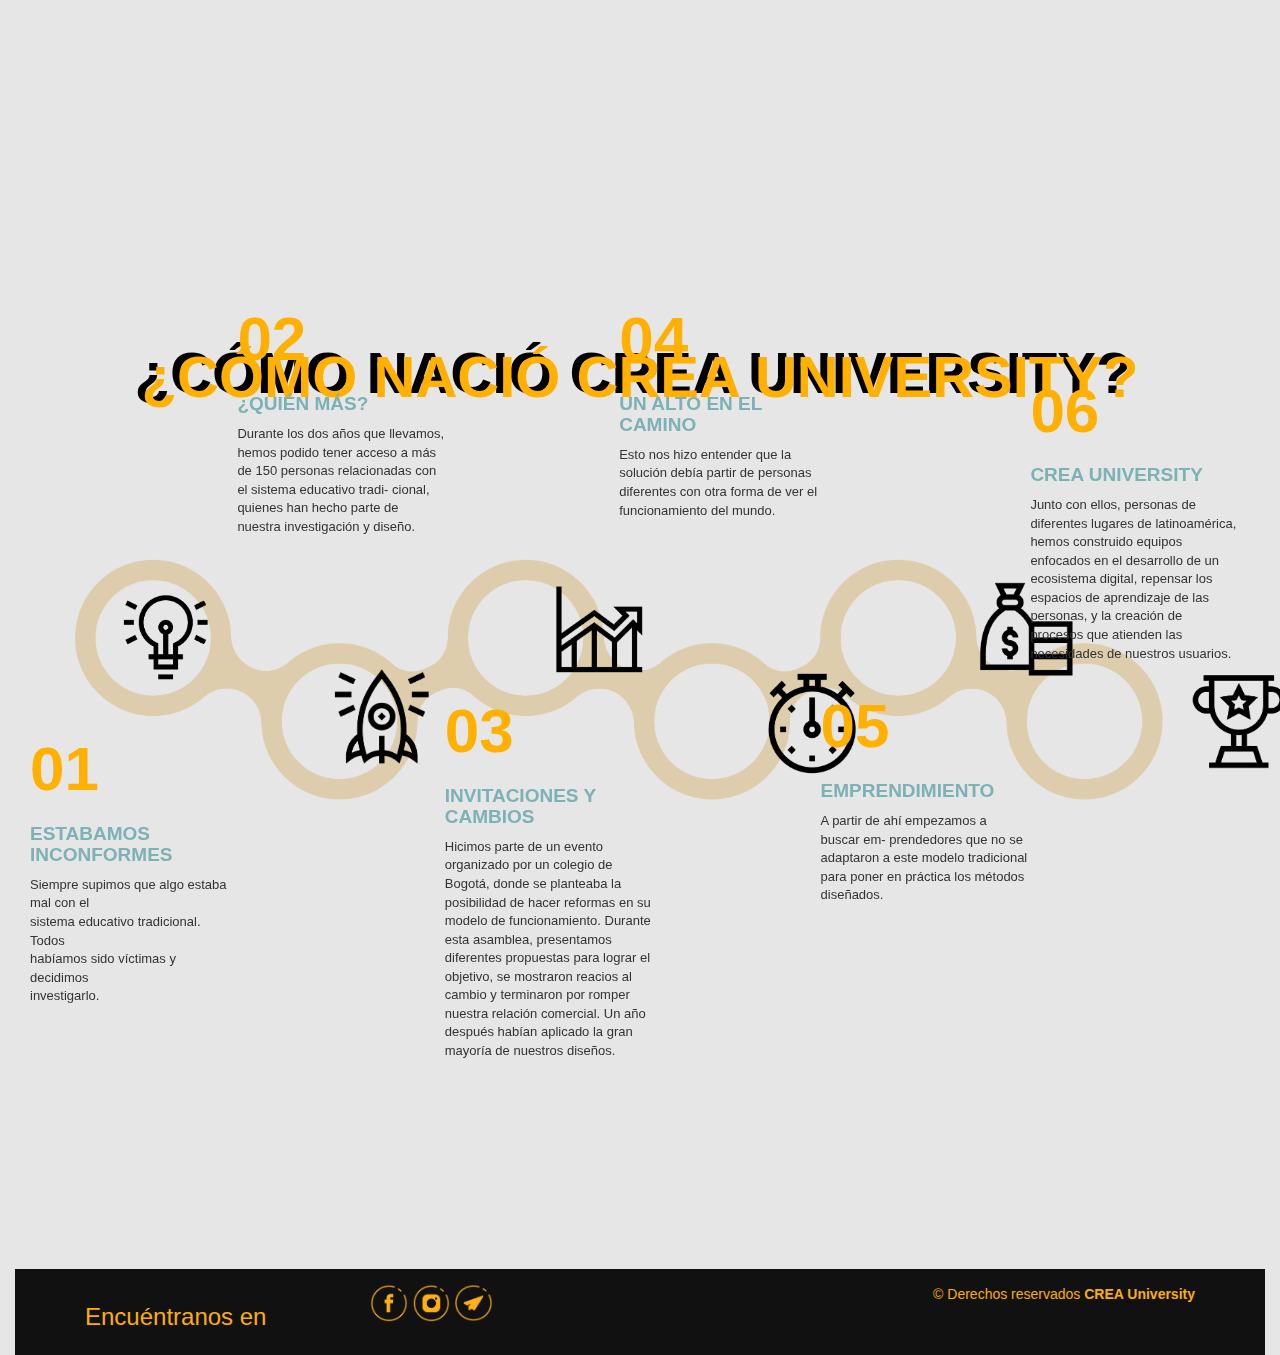
==== commit 9678c0ef: "cambios linea de tiempo responsive" ====
--- a/contenido.html
+++ b/contenido.html
@@ -244,7 +244,19 @@
           <div class="col-md-12 col-12">
             <div class="justify-content-center justify-content-md-center">
             <img src="./img/lineatiempo vertical.png" style="width: 61%;
-            margin: 0px 0px 0px 21%;" >
+            margin: 0px 0px 0px 21%;position:relative; z-index:1; " >
+             <img src="./img/tiempo/icono1.png" class="position-responsive-icono1">
+    
+      
+             <img src="./img/tiempo/icono2.png" class="position-responsive-icono2">
+       
+             <img src="./img/tiempo/icono3.png" class="position-icono3">
+       
+             <img src="./img/tiempo/icono4.png" class="position-icono4">
+       
+             <img src="./img/tiempo/icono5.png" class="position-icono5">
+             
+             <img src="./img/tiempo/icono6.png" class="position-icono6">
             </div>
           </div>
         </div>
--- a/css/style.css
+++ b/css/style.css
@@ -293,6 +293,45 @@
 		position: relative;
 		bottom: -17px;
 		}
+
+		.position-responsive-icono1{
+			width: 20%;
+			position: absolute;
+			z-index: 2;
+			bottom: 89%;
+			left: 48%;
+		}
+		.position-responsive-icono2{
+			width: 17%;
+			position: absolute;
+			z-index: 2;
+			bottom: 77%;
+			left: 36%;
+		}
+		.position-icono3{
+			width: 114px;
+			position: relative;
+			bottom: 0%;
+			left: 0%;
+		}
+		.position-icono4{
+			width: 114px;
+			position: relative;
+			bottom: 39%;
+			left: 30%;
+		}
+		.position-icono5{
+			width: 114px;
+			position: relative;
+			bottom: 61%;
+			left: 38%;
+		}
+		.position-icono6{
+			width: 114px;
+			position: relative;
+			bottom: 41%;
+			left: 46%;
+		}
 }/*FIN RESPONSIVE*/
 
 #txt1 {
@@ -345,38 +384,38 @@
 .position-icono1{
 	width: 114px;
 	position: relative;
-	bottom: 332px;
-	left: 92px;	
+	bottom: 59%;
+	left: 5%;
 }
 .position-icono2{
 	width: 114px;
 	position: relative;
-	bottom: 231px;
-	left: 251px;
+	bottom: 42%;
+	left: 14%;
 }
 .position-icono3{
 	width: 114px;
 	position: relative;
-	bottom: 351px;
-	left: 395px;
+	bottom: 62%;
+	left: 22%;
 }
 .position-icono4{
 	width: 114px;
 	position: relative;
-	bottom: 226px;
-	left: 542px;
+	bottom: 39%;
+	left: 30%;
 }
 .position-icono5{
 	width: 114px;
 	position: relative;
-	bottom: 344px;
-	left: 694px;
+	bottom: 61%;
+	left: 38%;
 }
 .position-icono6{
 	width: 114px;
 	position: relative;
-	bottom: 229px;
-	left: 838px;
+	bottom: 41%;
+	left: 46%;
 }/*FIN ICONOS*/
 /*POSICION CAJAS DE TEXTO LINEA DE TIEMPO*/
 .position-boxtext1{
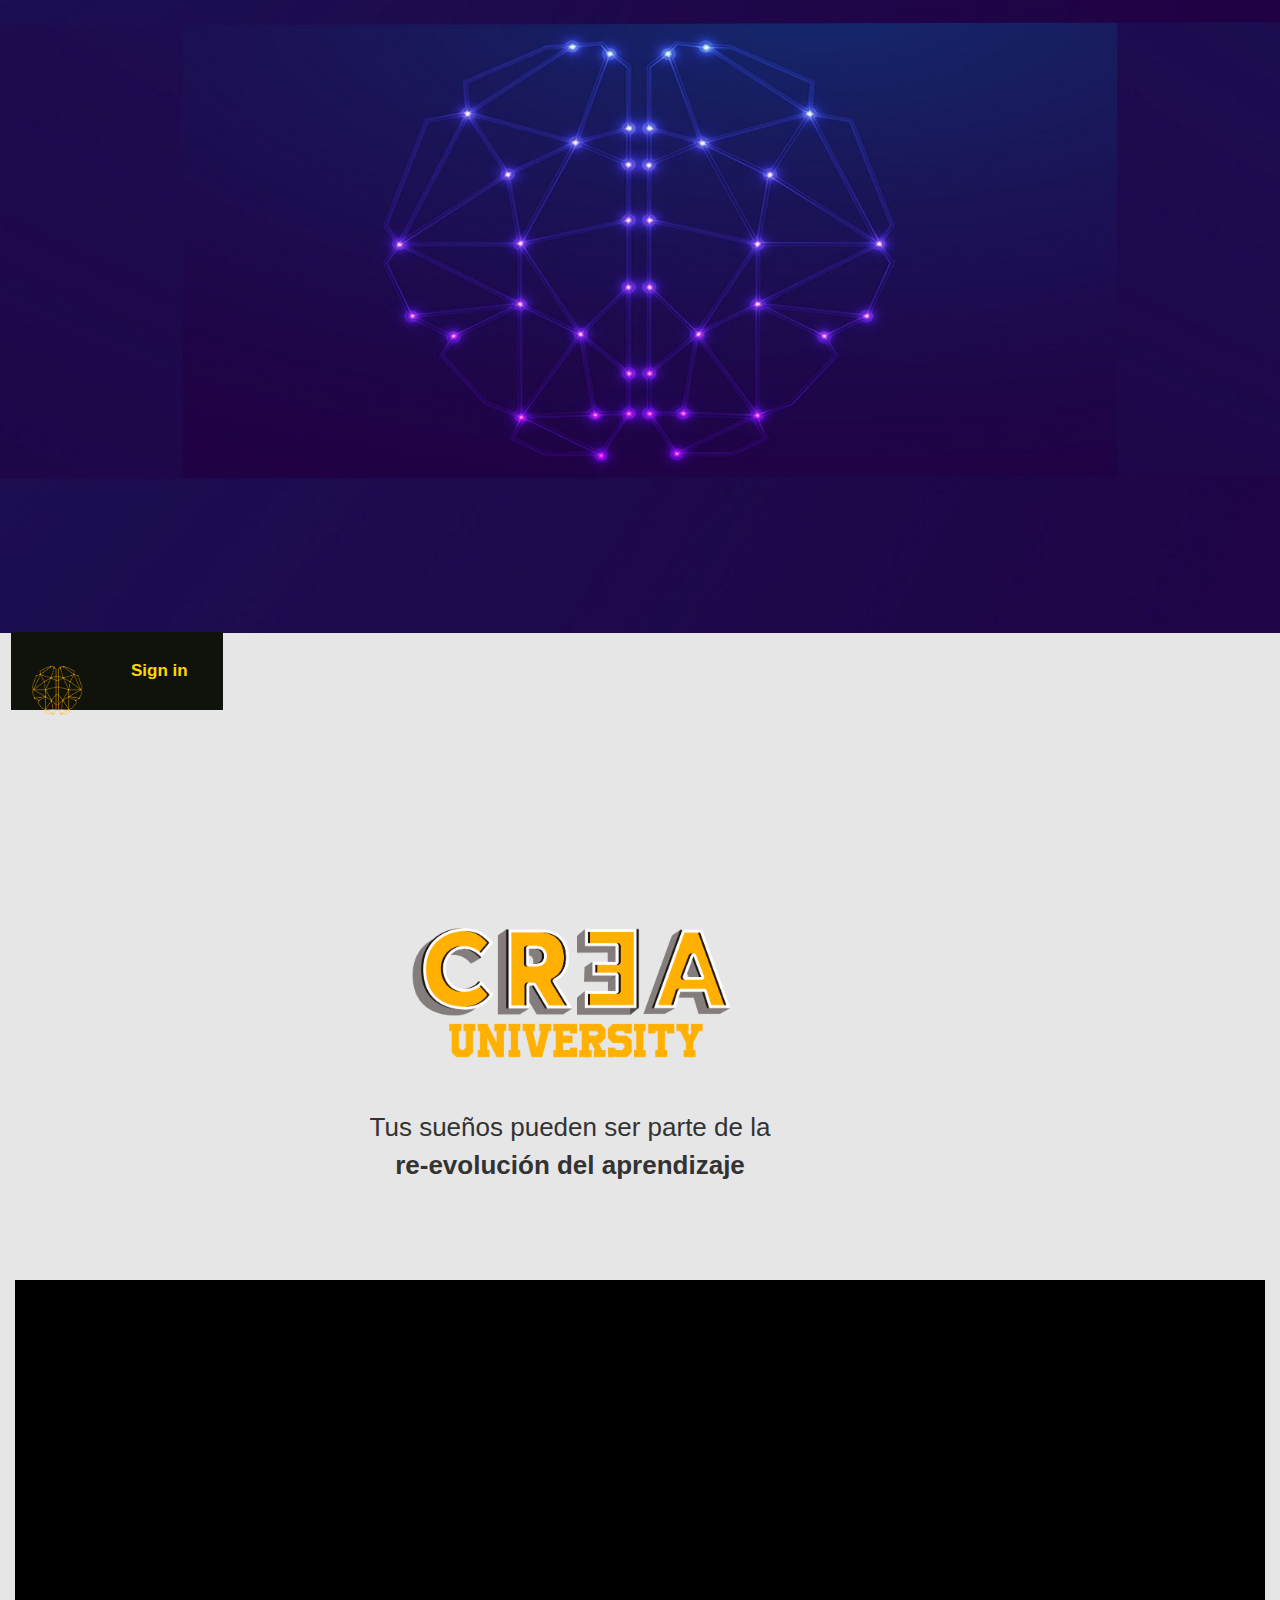
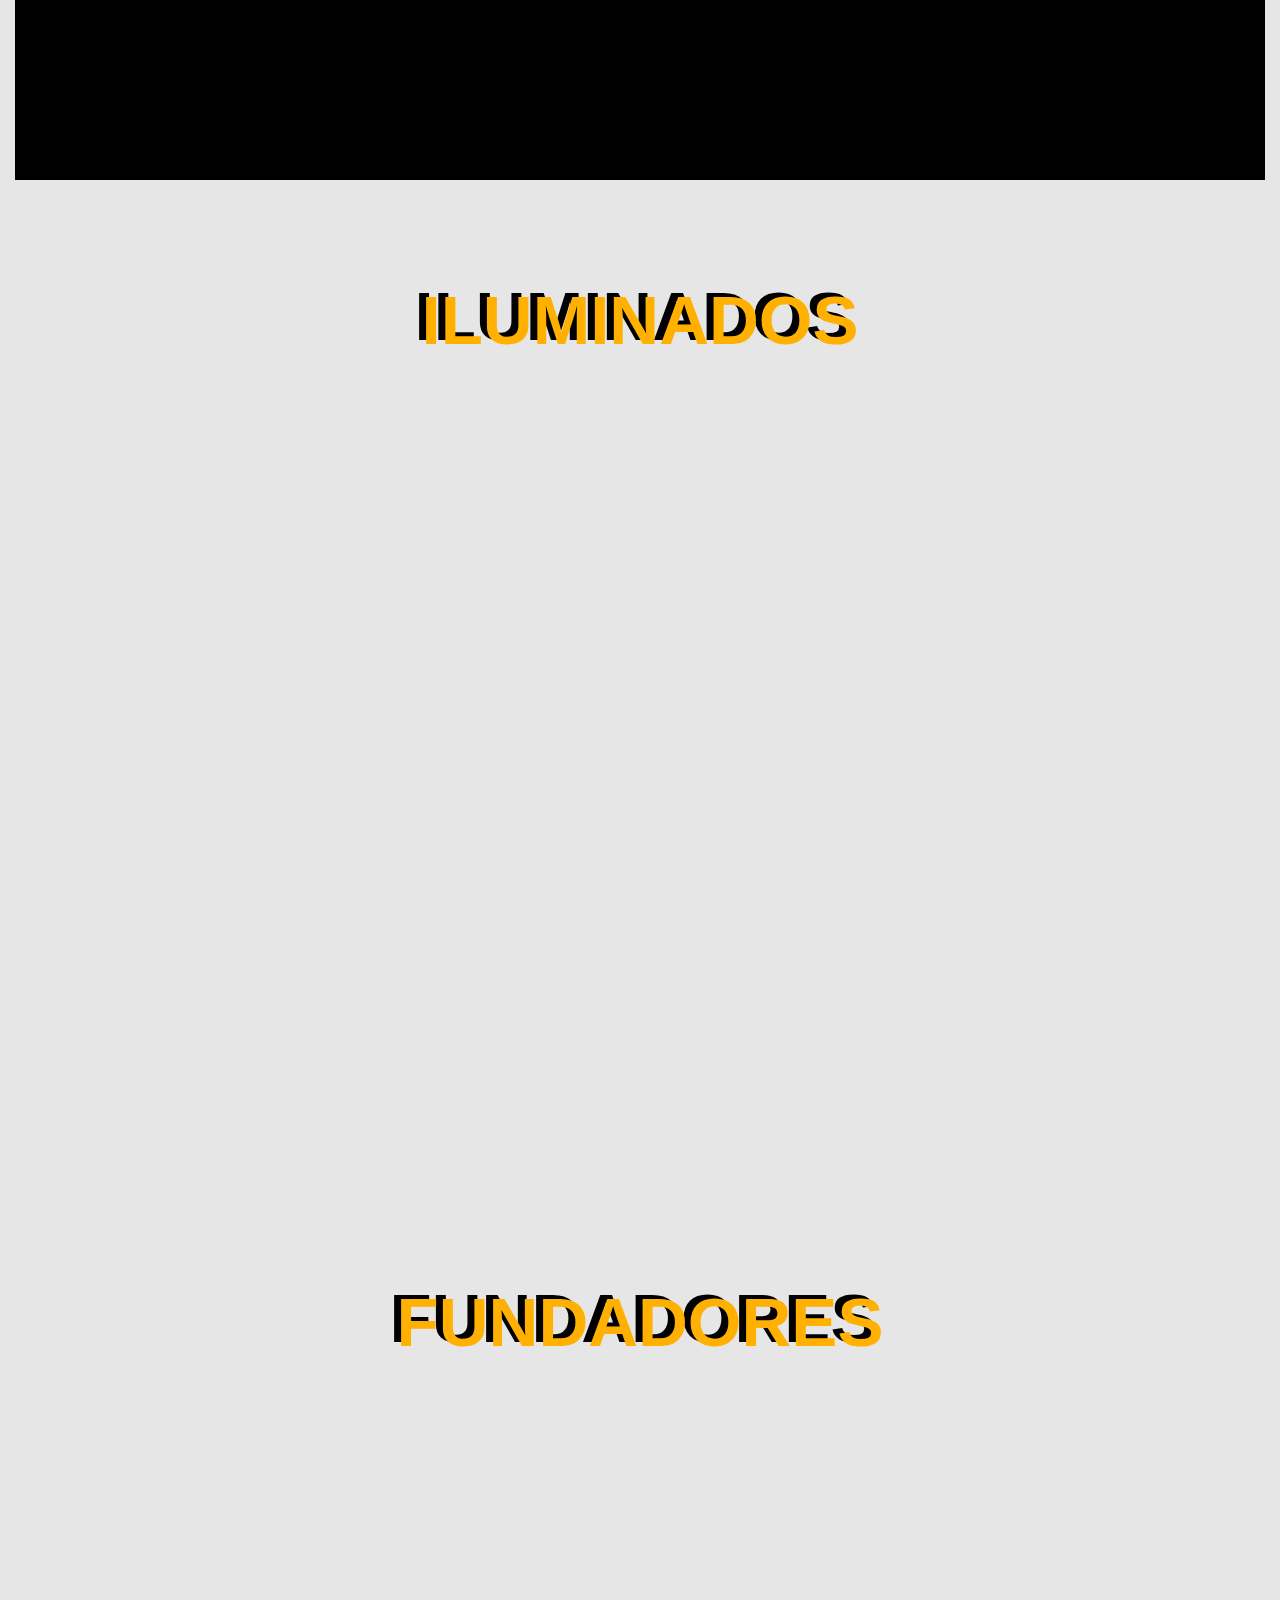
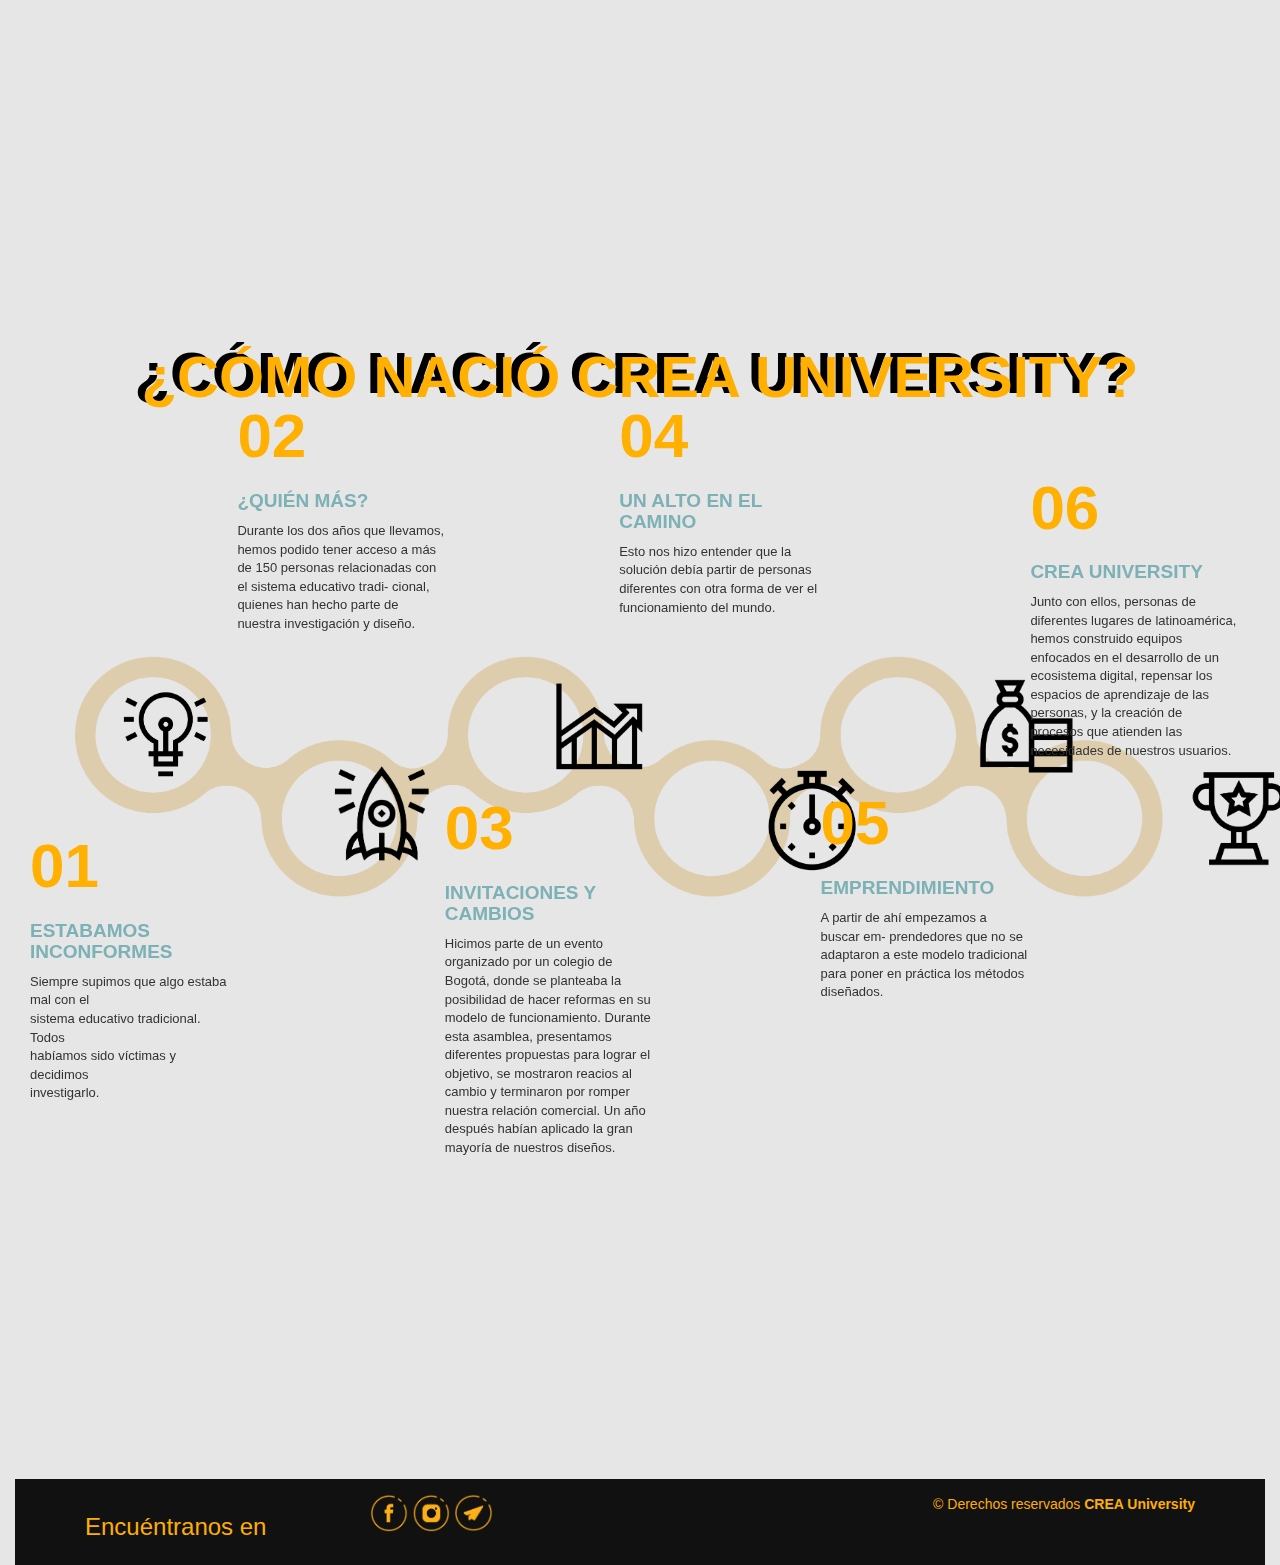
==== commit 4da4da6f: "cambios linea de tiempo responsive" ====
--- a/contenido.html
+++ b/contenido.html
@@ -152,7 +152,7 @@
  <div class="container-fluid d-none d-md-block d-xs-block">
   <div class="col-md-12">
   <h1 class="text-center titulo-comonacio">¿CÓMO NACIÓ CREA UNIVERSITY?</h1>
-  <div class="row" style="height: 752px;">
+  <div class="row" style="height: 865px;" >
     <div class="col-md-12 col-12">
       <img src="./img/lineatiempo.png" style="width: 96%;" >
       
@@ -250,13 +250,13 @@
       
              <img src="./img/tiempo/icono2.png" class="position-responsive-icono2">
        
-             <img src="./img/tiempo/icono3.png" class="position-icono3">
+             <img src="./img/tiempo/icono3.png" class="position-responsive-icono3">
        
-             <img src="./img/tiempo/icono4.png" class="position-icono4">
+             <img src="./img/tiempo/icono4.png" class="position-responsive-icono4">
        
-             <img src="./img/tiempo/icono5.png" class="position-icono5">
+             <img src="./img/tiempo/icono5.png" class="position-responsive-icono5">
              
-             <img src="./img/tiempo/icono6.png" class="position-icono6">
+             <img src="./img/tiempo/icono6.png" class="position-responsive-icono6">
             </div>
           </div>
         </div>
--- a/css/style.css
+++ b/css/style.css
@@ -246,7 +246,7 @@
 	font-size: 58px;
 	font-weight: bold;
 	padding-top: 102px;
-	padding-bottom: 98px;
+	padding-bottom: 195px;
 }
 
   @media screen and (min-height: 0px) and (max-width: 800px) {/*NUESTROS MEADIA QUERIES PARA PANTALLAS DELCELULAR */
@@ -298,39 +298,43 @@
 			width: 20%;
 			position: absolute;
 			z-index: 2;
-			bottom: 89%;
+			bottom: 86%;
 			left: 48%;
 		}
 		.position-responsive-icono2{
 			width: 17%;
 			position: absolute;
 			z-index: 2;
-			bottom: 77%;
+			bottom: 71%;
 			left: 36%;
 		}
-		.position-icono3{
-			width: 114px;
-			position: relative;
-			bottom: 0%;
-			left: 0%;
+		.position-responsive-icono3{
+			width: 17%;
+			position: absolute;
+			z-index: 2;
+			bottom: 55%;
+			left: 51%;
 		}
-		.position-icono4{
-			width: 114px;
-			position: relative;
-			bottom: 39%;
-			left: 30%;
+		.position-responsive-icono4{
+			width: 17%;
+			position: absolute;
+			z-index: 2;
+			bottom: 38%;
+			left: 36%;
 		}
-		.position-icono5{
-			width: 114px;
-			position: relative;
-			bottom: 61%;
-			left: 38%;
+		.position-responsive-icono5{
+			width: 17%;
+			position: absolute;
+			z-index: 2;
+			bottom: 22%;
+			left: 51%;
 		}
-		.position-icono6{
-			width: 114px;
-			position: relative;
-			bottom: 41%;
-			left: 46%;
+		.position-responsive-icono6{
+			width: 17%;
+			position: absolute;
+			z-index: 2;
+			bottom: 5%;
+			left: 35%;
 		}
 }/*FIN RESPONSIVE*/
 
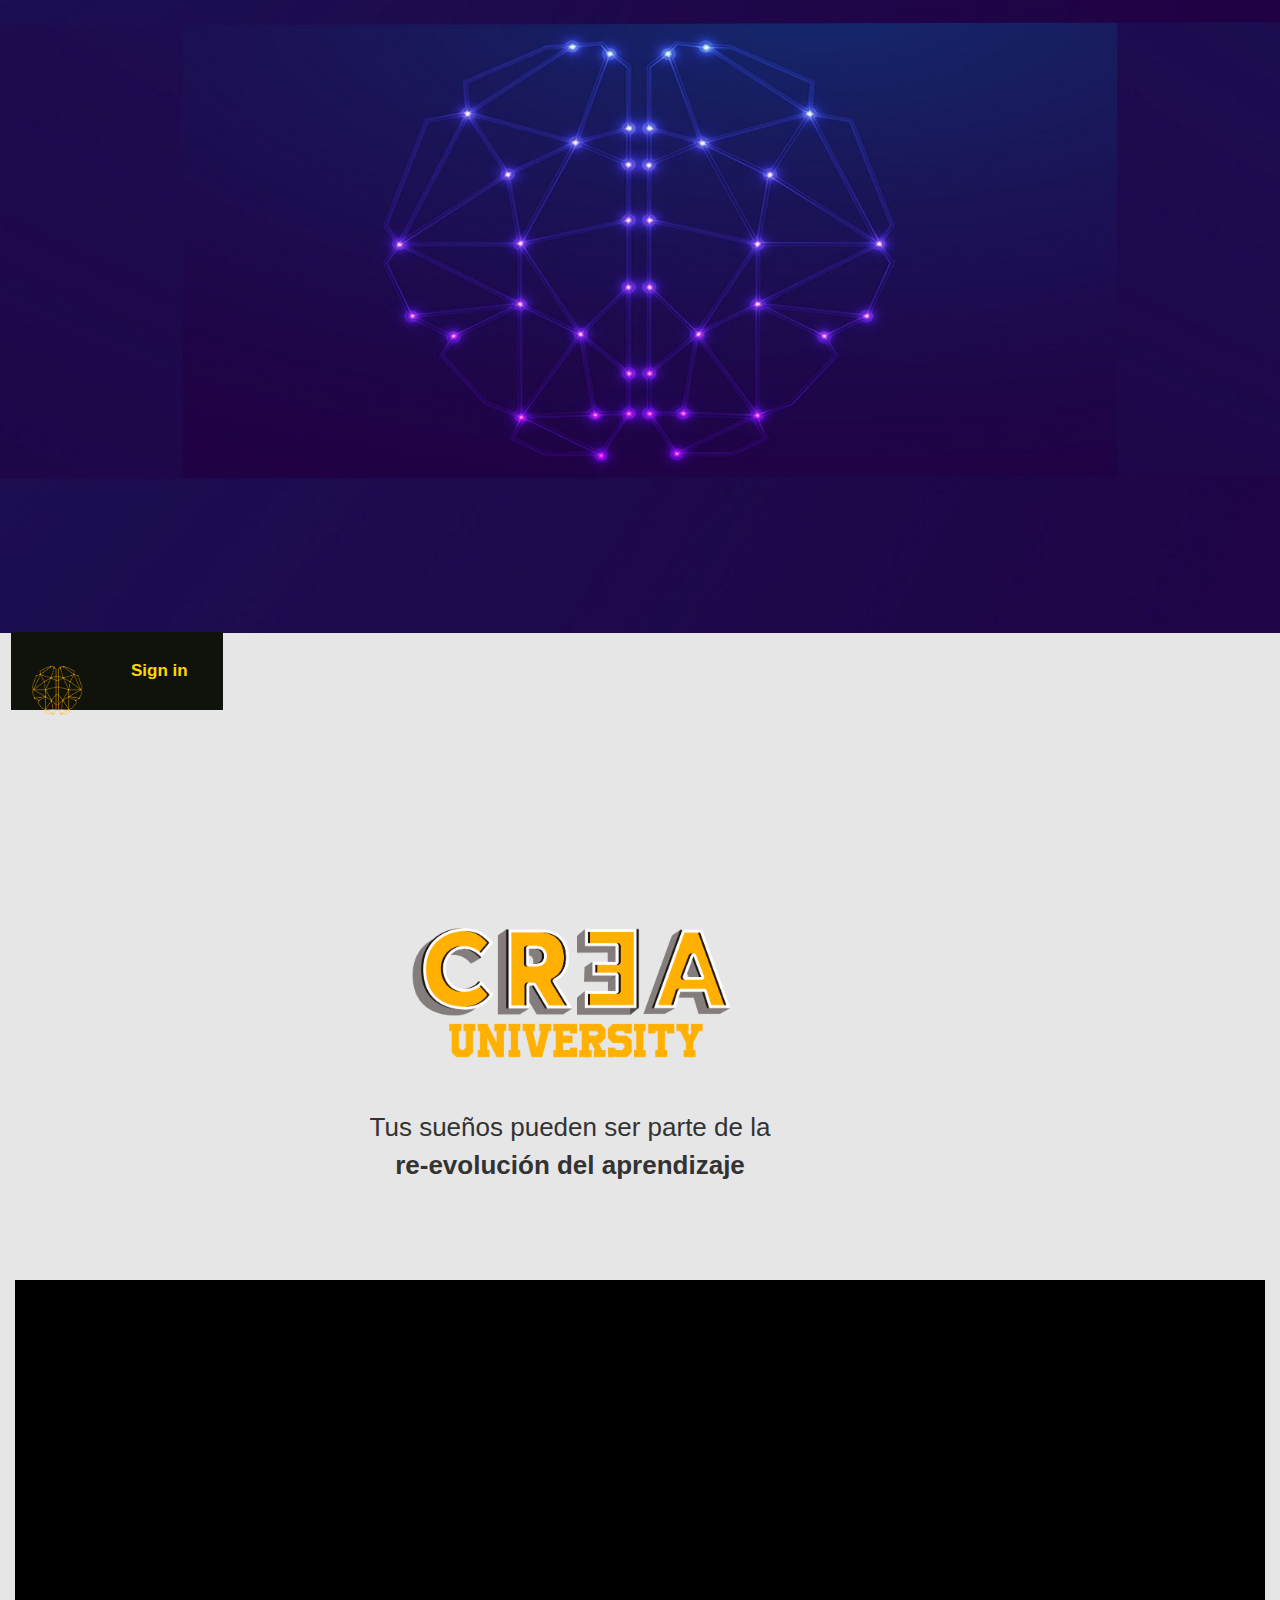
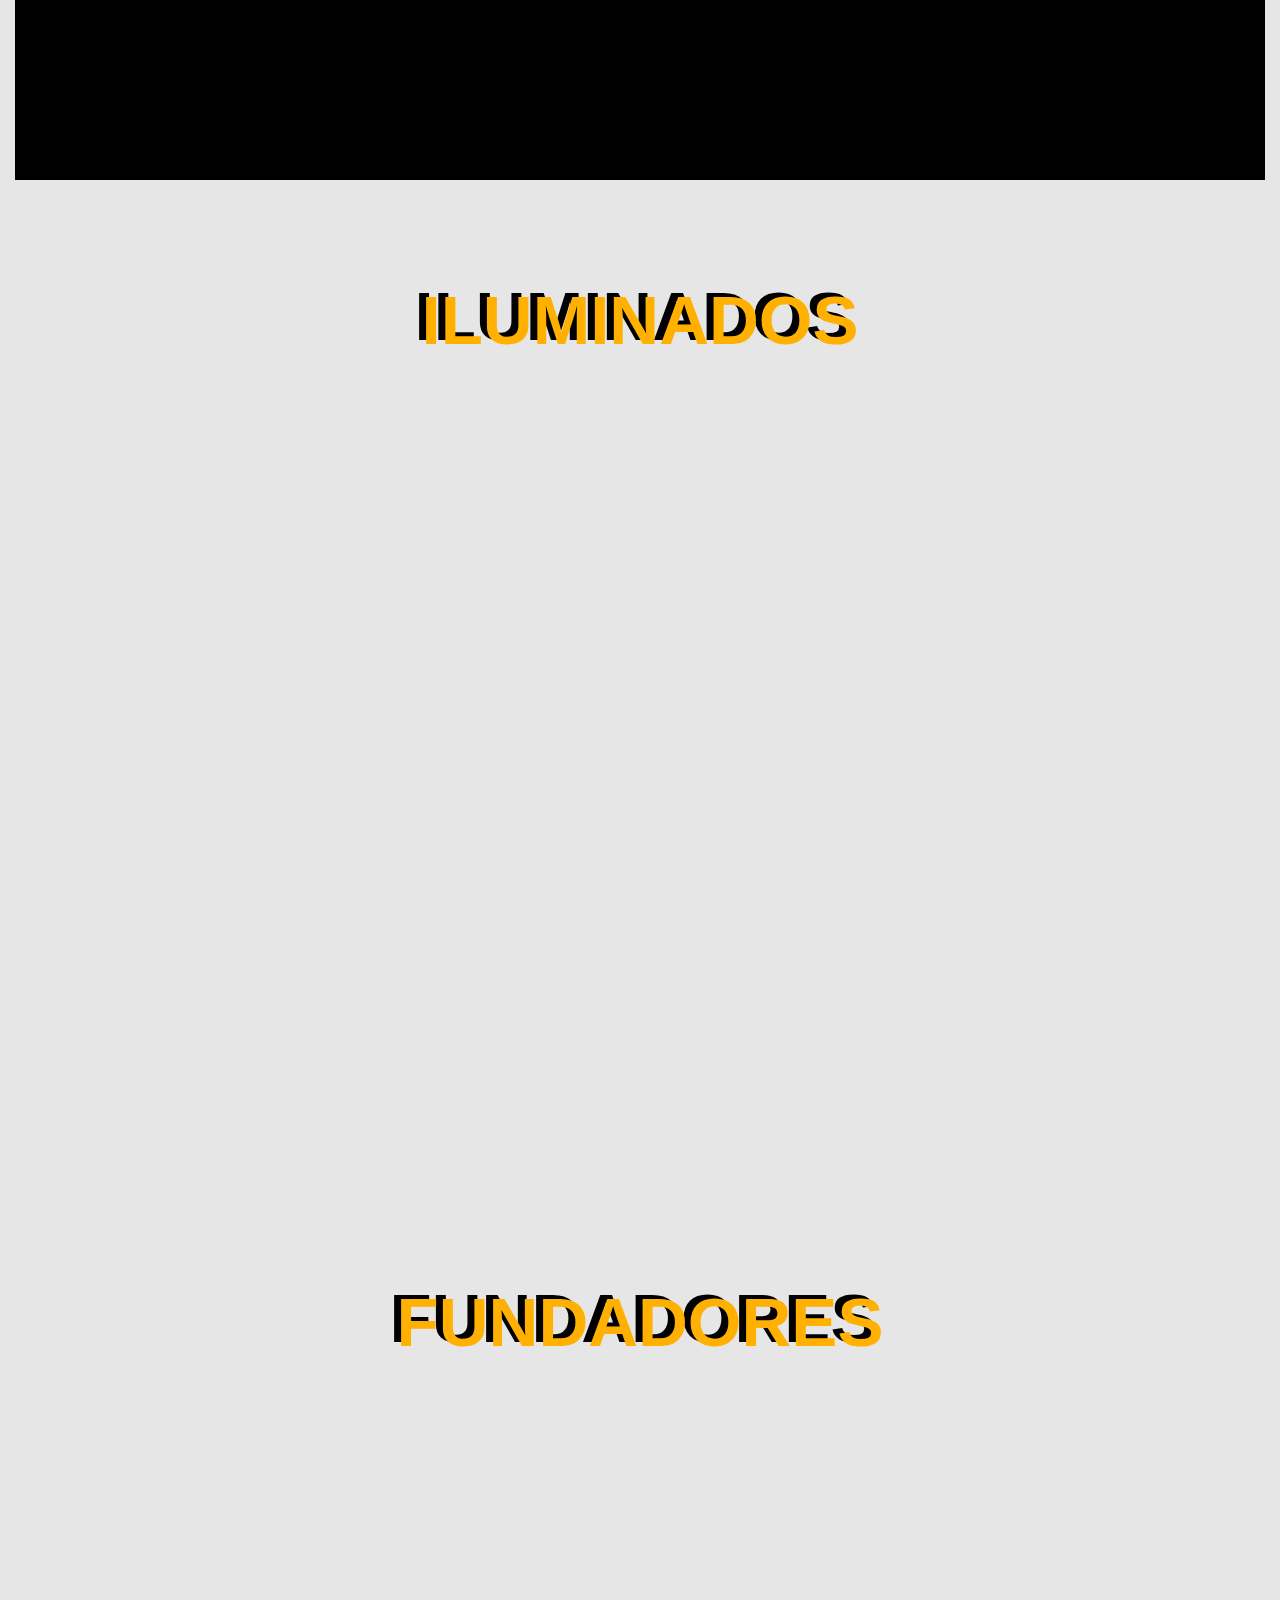
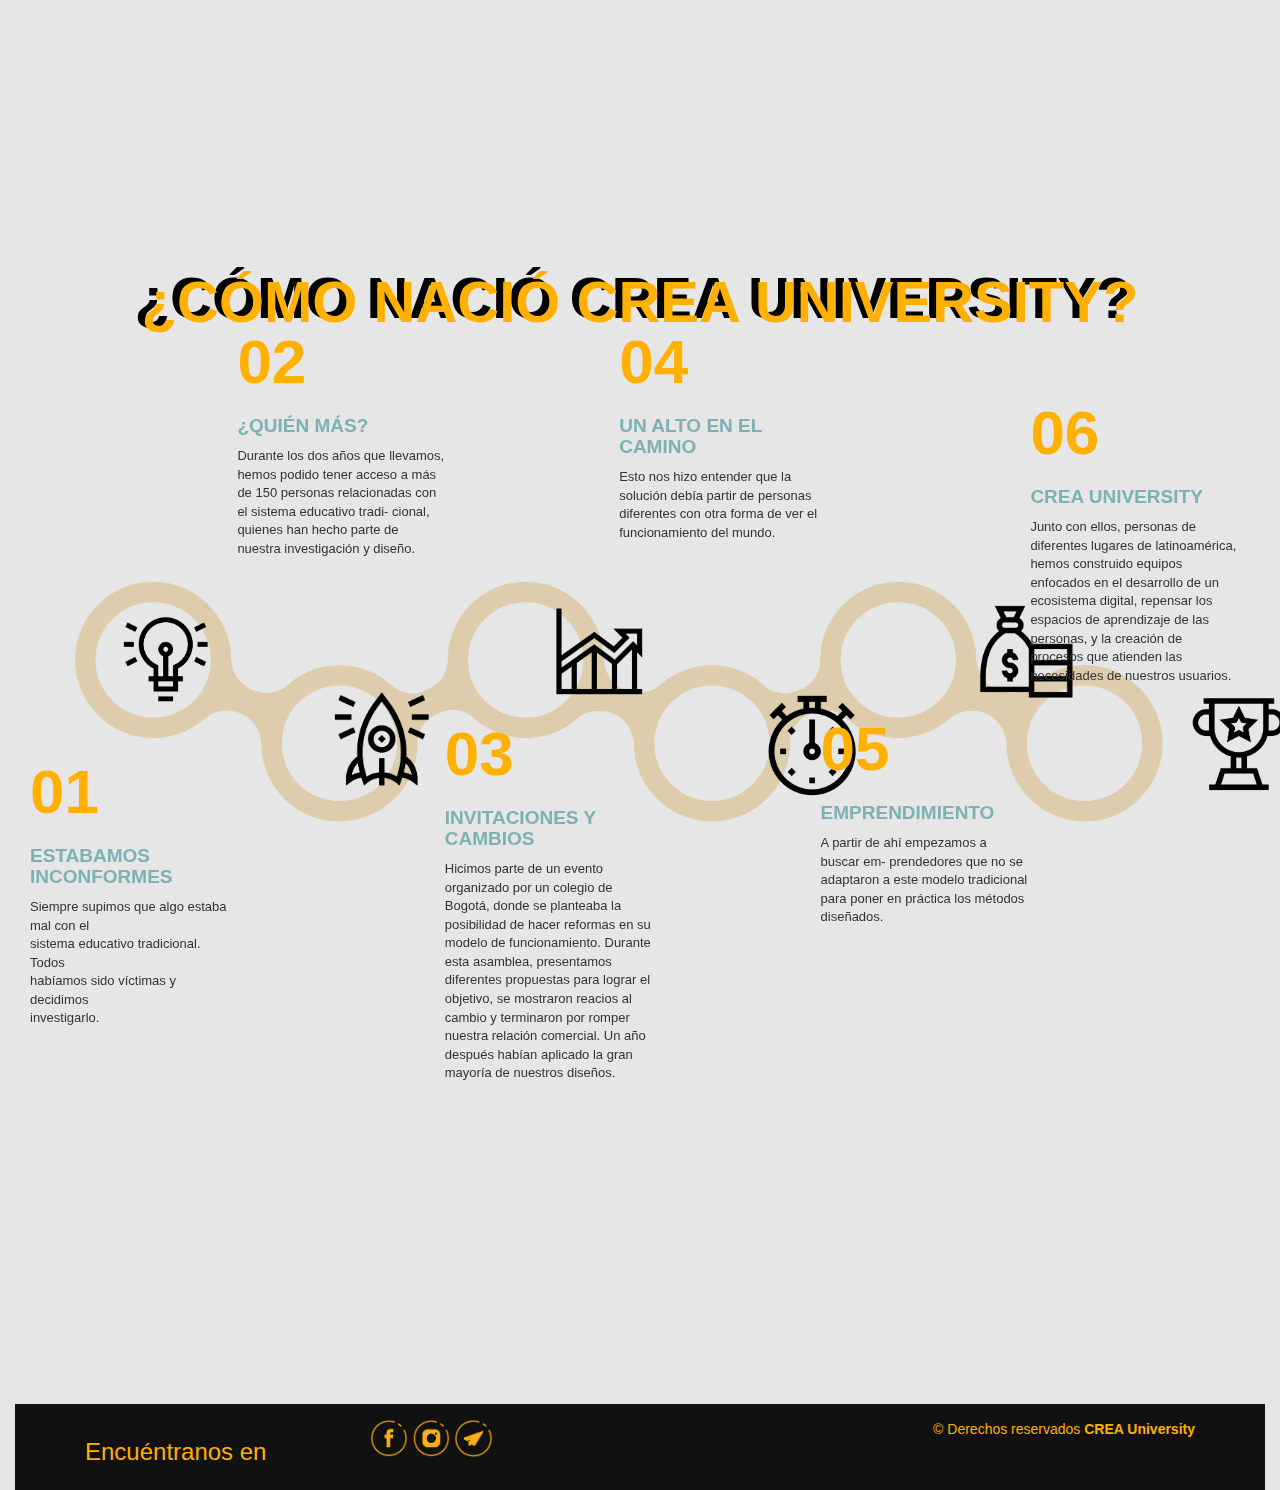
==== commit 139bc93c: "cambios linea de tiempo ayuda mac y resposive" ====
--- a/contenido.html
+++ b/contenido.html
@@ -116,28 +116,30 @@
     <h1 class="text-center titulo-fundadores">FUNDADORES</h1>
     <div class="row">
       <div class="col-md-3 col-12" data-aos="fade-right" data-aos-duration="1000" >
-        <img src="./img/gabs.png" style="width: 400px;" >
+        <img src="./img/gabs.png" class="img-gabs"  >
         <br>
         <p class="text-center " style="font-size: 15px;
         font-weight: bold;">Gabriela Durán <br> Directora Creativa</p>
       </div>
    
       <div class="col-md-3 col-12" data-aos="fade-right" data-aos-duration="1000" >
-        <img src="./img/jj.png" style="width: 400px;" >
+        <img src="./img/jj.png" class="img-jj">
         <p class="text-center " style="font-size: 15px;
         font-weight: bold;">Juan José De la Torre <br> Promotor de Desarrollo</p>
       </div>
 
       <div class="col-md-3 col-12" 
       data-aos="fade-right" >
-        <img src="./img/camilo.png" style="width: 400px;"data-aos-duration="1000" >
+        <img src="./img/camilo.png" class="img-camilo"
+        data-aos-duration="1000" >
         <p class="text-center " style="font-size: 15px;
         font-weight: bold;">Camilo Dellgado <br>Director de Sueños</p>
       </div>
 
       <div class="col-md-3 col-12"
       data-aos="fade-right" >
-        <img src="./img/ñaño.png" style="width: 400px;"data-aos-duration="1000" >
+        <img src="./img/ñaño.png" class="img-nano"
+        data-aos-duration="1000" >
         <p class="text-center " style="font-size: 15px;
         font-weight: bold;">Alejandro Delagado <br> Director de UX/UI</p>
       </div>
--- a/css/style.css
+++ b/css/style.css
@@ -336,8 +336,49 @@
 			bottom: 5%;
 			left: 35%;
 		}
+		.img-responsive-gabs{
+			width: 325px;
+		}
 }/*FIN RESPONSIVE*/
-
+/*--cover up mac , mac-book---*/
+
+@media only screen and (min-width: 1024px) and (max-width: 1920px) {
+	.btn-blue {
+		background-color: rgb(124,177,182) !important;
+		color: #fff !important;
+		font-weight: bold !important;
+		margin-left: 100px !important;
+		width: 74%;
+		height: 10%;
+		font-size: 29px !important;
+		border-radius: 5px !important;
+		position: relative;
+		bottom: -17px;
+		}
+		.position-icono2 {
+			width: 0px ;
+			position: relative;
+			bottom: 0%;
+			left: 0%;
+		}
+}
+
+/*--mac book pro , and mac-book retina display screen---*/
+
+@media only screen and (min-width: 1920px) and (max-width: 2560px) {
+}
+.img-gabs{
+	width: 325px;
+}
+.img-jj{
+	width: 325px;
+}
+.img-camilo{
+	width: 325px;
+}
+.img-nano{
+	width: 325px;
+}
 #txt1 {
     color: #FFD700;
     position: relative;
